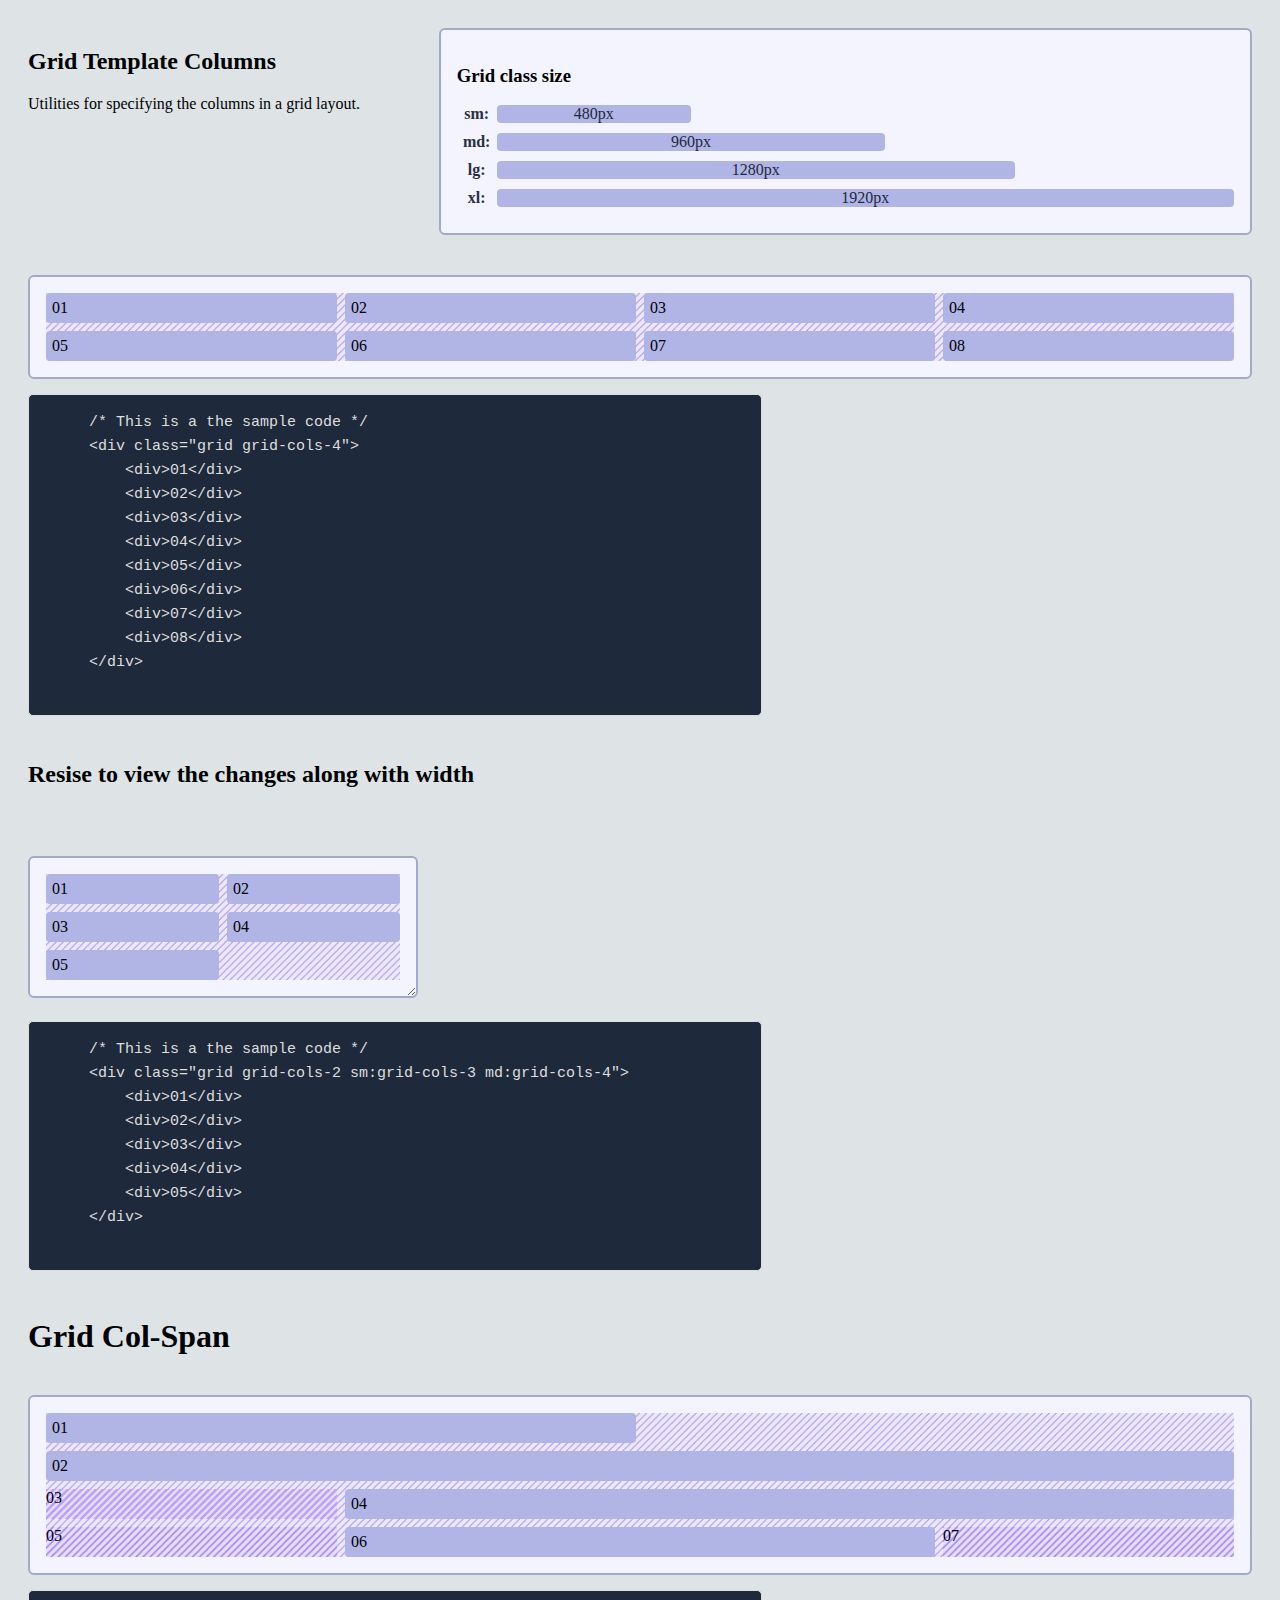
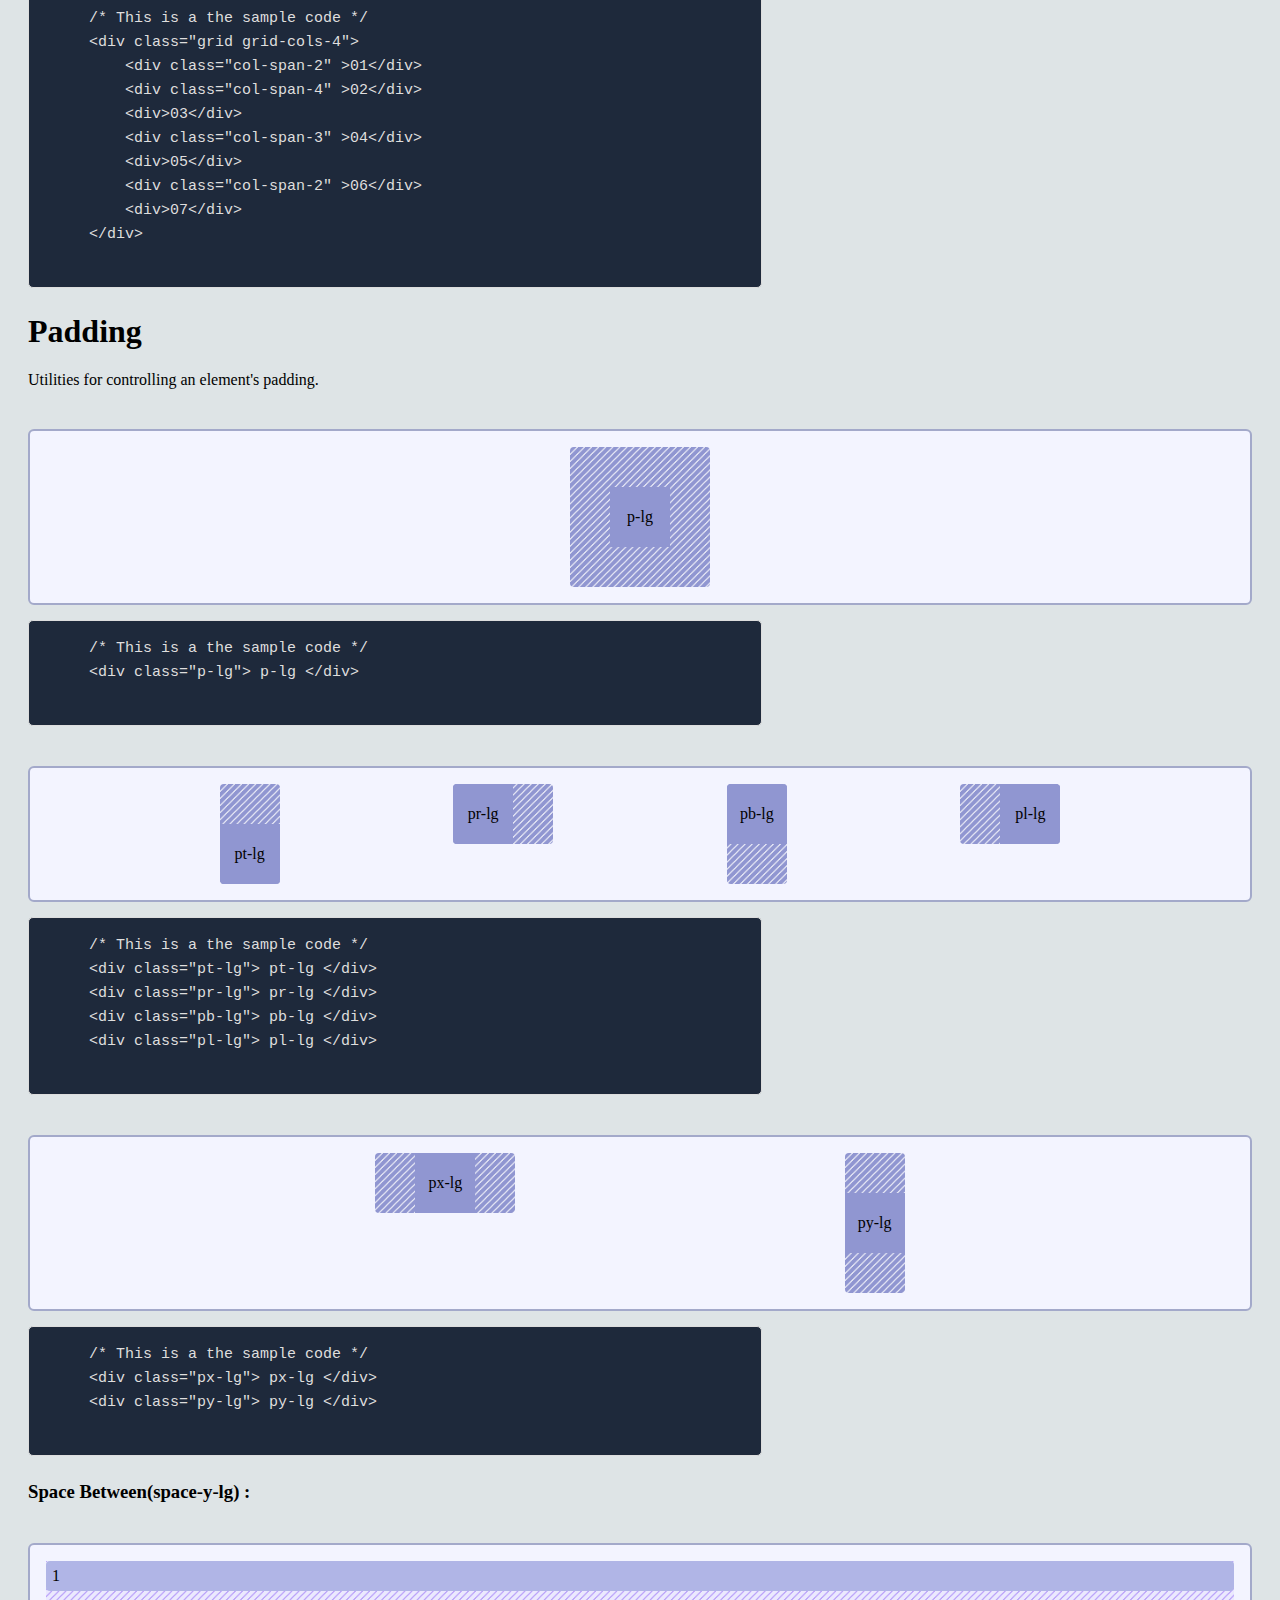
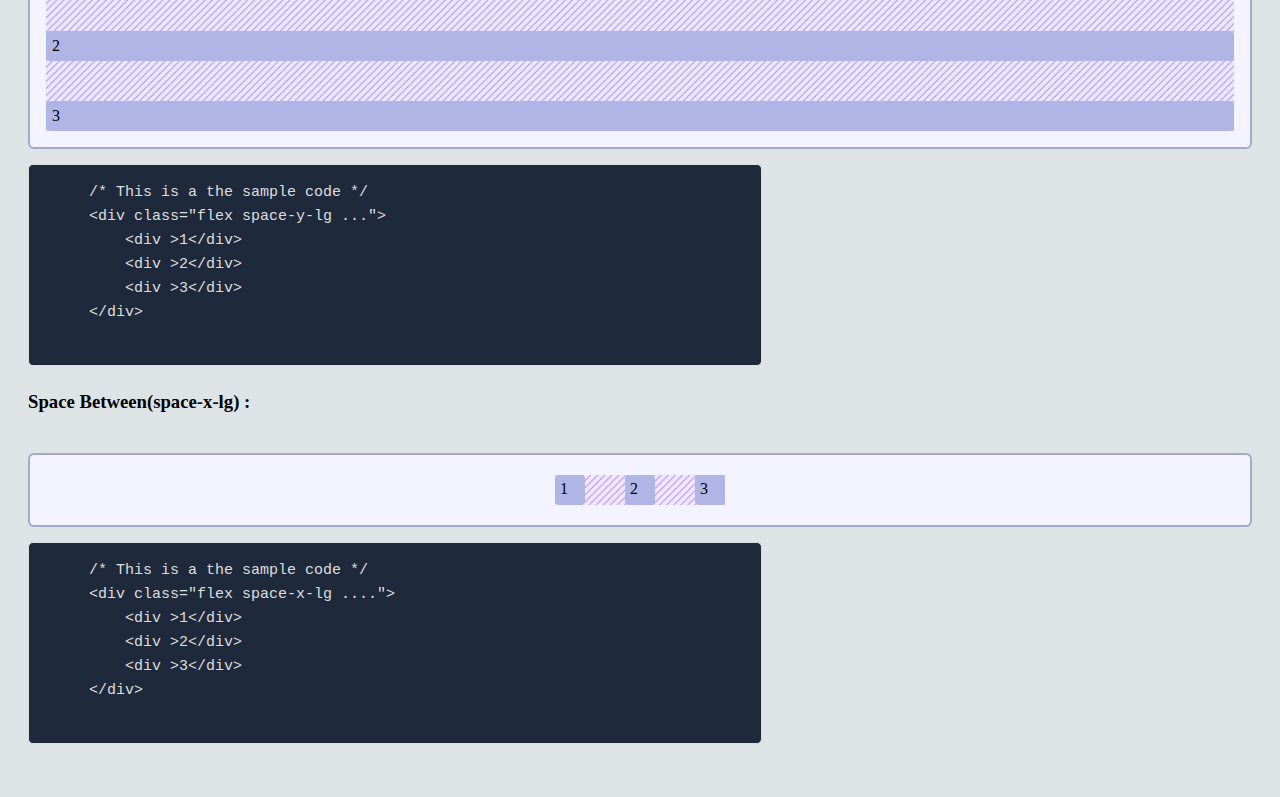
==== index.html @ d46f4dab "First push" ====
<!DOCTYPE html>
<html lang="en">

<head>
    <meta charset="UTF-8">
    <meta name="viewport" content="width=device-width, initial-scale=1.0">
    <title>Webropol-grid-system</title>
    <link rel="stylesheet" href="styles.css" />
    <link rel="stylesheet" href="design.css" />
</head>

<body style="padding: 20px;">
    <div class="col-4-grid-demo">
        <div class="grid grid-cols-3">
            <div>
                <h2 class="col-span-1">Grid Template Columns</h2>
                <p>Utilities for specifying the columns in a grid layout.</p>
            </div>
            <div class="size-details col-span-2">
                <h3>Grid class size </h3>
                <div class="size-class">
                    <div class="title">
                        sm:
                    </div>
                    <div class="view" style="min-width: 25%;">
                        480px
                    </div>
                </div>
                <div class="size-class">
                    <div class="title" >
                        md:
                    </div>
                    <div class="view" style="min-width: 50%;">
                        960px
                    </div>
                </div>
                <div class="size-class">
                    <div class="title">
                        lg:
                    </div>
                    <div class="view" style="min-width: 66.67%;">
                        1280px
                    </div>
                </div>
                <div class="size-class">
                    <div class="title">
                        xl:
                    </div>
                    <div class="view" style="min-width: calc(100% - 40px);">
                        1920px
                    </div>
                </div>
            </div>
        </div>
        <div class="container">
            <div class="grid grid-cols-4 grid-cols-design stripes">
                <div class="div-design">01</div>
                <div class="div-design">02</div>
                <div class="div-design">03</div>
                <div class="div-design">04</div>
                <div class="div-design">05</div>
                <div class="div-design">06</div>
                <div class="div-design">07</div>
                <div class="div-design">08</div>
            </div>
        </div>
        <div class="cols-code">
            <pre>
    /* This is a the sample code */
    &lt;div class=&quot;grid grid-cols-4&quot;&gt;
        &lt;div&gt;01&lt;/div&gt;
        &lt;div&gt;02&lt;/div&gt;
        &lt;div&gt;03&lt;/div&gt;
        &lt;div&gt;04&lt;/div&gt;
        &lt;div&gt;05&lt;/div&gt;
        &lt;div&gt;06&lt;/div&gt;
        &lt;div&gt;07&lt;/div&gt;
        &lt;div&gt;08&lt;/div&gt;
    &lt;/div&gt;
            </pre>
        </div>
    </div>

    <div class=" grid grid-cols-1">
        <h2>Resise to view the changes along with width </h2>
        <div class="container-md">
            <div class="grid grid-cols-2 sm:grid-cols-3 md:grid-cols-4 grid-cols-design stripes">
                <div class="div-design">01</div>
                <div class="div-design">02</div>
                <div class="div-design">03</div>
                <div class="div-design">04</div>
                <div class="div-design">05</div>
            </div>
        </div>
        <div class="cols-code">
            <pre>
    /* This is a the sample code */
    &lt;div class=&quot;grid grid-cols-2 sm:grid-cols-3 md:grid-cols-4&quot;&gt;
        &lt;div&gt;01&lt;/div&gt;
        &lt;div&gt;02&lt;/div&gt;
        &lt;div&gt;03&lt;/div&gt;
        &lt;div&gt;04&lt;/div&gt;
        &lt;div&gt;05&lt;/div&gt;
    &lt;/div&gt;
            </pre>
        </div>
    </div>

    <div class="col-4-grid-demo">
        <h1>Grid Col-Span </h1>
        <div class="container">
            <div class="grid grid-cols-4 grid-cols-design stripes">
                <div class="div-design col-span-2">01</div>
                <div class="div-design col-span-4">02</div>
                <div class="stripes">03</div>
                <div class="div-design col-span-3">04</div>
                <div class="stripes">05</div>
                <div class="div-design col-span-2">06</div>
                <div class="stripes">07</div>
            </div>
        </div>
        <div class="cols-code">
            <pre>
    /* This is a the sample code */
    &lt;div class=&quot;grid grid-cols-4&quot;&gt;
        &lt;div class=&quot;col-span-2&quot; &gt;01&lt;/div&gt;
        &lt;div class=&quot;col-span-4&quot; &gt;02&lt;/div&gt;
        &lt;div&gt;03&lt;/div&gt;
        &lt;div class=&quot;col-span-3&quot; &gt;04&lt;/div&gt;
        &lt;div&gt;05&lt;/div&gt;
        &lt;div class=&quot;col-span-2&quot; &gt;06&lt;/div&gt;
        &lt;div&gt;07&lt;/div&gt;
    &lt;/div&gt;
            </pre>
        </div>
    </div>

    <div class="padding-demos">
        <div>
            <h1>Padding</h1>
            <p>Utilities for controlling an element's padding.</p>
        </div>
        <div class="p-lg-demo">
            <div class="padding-container con-p-lg">
                <div class="p-lg p-lg-design bg-stripes-white">
                    <div class="inner-p">p-lg</div>
                </div>
            </div>
            <div class="cols-code">
        <pre>
    /* This is a the sample code */
    &lt;div class=&quot;p-lg&quot;&gt; p-lg &lt;/div&gt;
        </pre>
            </div>
        </div>
        <div class="side-padding-demo">
            <div class="padding-container con-side">
                <div class="pt-lg p-lg-design bg-stripes-white">
                    <div class="inner-p inner-pt-lg">pt-lg</div>
                </div>
                <div class="pr-lg p-lg-design bg-stripes-white">
                    <div class="inner-p inner-pr-lg">pr-lg</div>
                </div>
                <div class="pb-lg p-lg-design bg-stripes-white">
                    <div class="inner-p inner-pb-lg">pb-lg</div>
                </div>
                <div class="pl-lg p-lg-design bg-stripes-white">
                    <div class="inner-p inner-pl-lg">pl-lg</div>
                </div>
            </div>
            <div class="cols-code">
        <pre>
    /* This is a the sample code */
    &lt;div class=&quot;pt-lg&quot;&gt; pt-lg &lt;/div&gt;
    &lt;div class=&quot;pr-lg&quot;&gt; pr-lg &lt;/div&gt;
    &lt;div class=&quot;pb-lg&quot;&gt; pb-lg &lt;/div&gt;
    &lt;div class=&quot;pl-lg&quot;&gt; pl-lg &lt;/div&gt;
        </pre>
        </div>

        <div class="xy-axis-padding-de`o">
            <div class="padding-container con-side">
                <div class="px-lg p-lg-design bg-stripes-white">
                    <div class="inner-p ">px-lg</div>
                </div>
                <div class="py-lg p-lg-design bg-stripes-white">
                    <div class="inner-p">py-lg</div>
                </div>
            </div>
            <div class="cols-code">
        <pre>
    /* This is a the sample code */
    &lt;div class=&quot;px-lg&quot;&gt; px-lg &lt;/div&gt;
    &lt;div class=&quot;py-lg&quot;&gt; py-lg &lt;/div&gt;
        </pre>
        </div>
    </div>
    <div class="space-between-demo">
        <h3>Space Between(space-y-lg) :</h3>
        <div class="container spacing  ">
            <div class="space-y-lg stripes">
                <div class="div-design">1</div>
                <div class="div-design">2</div>
                <div class="div-design">3</div>
            </div>
        </div>
        <div class="cols-code">
            <pre>
    /* This is a the sample code */
    &lt;div class=&quot;flex space-y-lg ...&quot;&gt;
        &lt;div &gt;1&lt;/div&gt;
        &lt;div &gt;2&lt;/div&gt;
        &lt;div &gt;3&lt;/div&gt;
    &lt;/div&gt;
            </pre>
        </div>
    </div>
        <h3>Space Between(space-x-lg) :</h3>
        <div class="container ">
                <div class="con-space ">
                    <div class="bg-stripes space-x-lg ">
                        <div class="div-design adjust-hight-width">1</div>
                        <div class="div-design adjust-hight-width">2</div>
                        <div class="div-design adjust-hight-width">3</div>
                    </div>
                </div>
        </div>
        <div class="cols-code">
            <pre>
    /* This is a the sample code */
    &lt;div class=&quot;flex space-x-lg ....&quot;&gt;
        &lt;div &gt;1&lt;/div&gt;
        &lt;div &gt;2&lt;/div&gt;
        &lt;div &gt;3&lt;/div&gt;
    &lt;/div&gt;
            </pre>
        </div>
    </div>

</body>
</html>
---- styles.css ----
.container-new {
    padding-left: 16px;
    padding-right: 16px;
}

.grid {
    display: grid;
    gap: 8px;
    margin-left: auto;
    margin-right: auto;
}

.grid-cols-12 {
    grid-template-columns: repeat(12, minmax(0, 1fr));
}

.grid-cols-11 {
    grid-template-columns: repeat(11, minmax(0, 1fr));
}

.grid-cols-10 {
    grid-template-columns: repeat(10, minmax(0, 1fr));
}

.grid-cols-9 {
    grid-template-columns: repeat(9, minmax(0, 1fr));
}

.grid-cols-8 {
    grid-template-columns: repeat(8, minmax(0, 1fr));
}

.grid-cols-7 {
    grid-template-columns: repeat(7, minmax(0, 1fr));
}

.grid-cols-6 {
    grid-template-columns: repeat(6, minmax(0, 1fr));
}

.grid-cols-5 {
    grid-template-columns: repeat(5, minmax(0, 1fr));
}

.grid-cols-4 {
    grid-template-columns: repeat(4, minmax(0, 1fr));
}

.grid-cols-3 {
    grid-template-columns: repeat(3, minmax(0, 1fr));
}

.grid-cols-2 {
    grid-template-columns: repeat(2, minmax(0, 1fr));
}

.grid-cols-1 {
    grid-template-columns: repeat(1, minmax(0, 1fr));
}

.col-span-12 {
    grid-column: span 12;
}

.col-span-11 {
    grid-column: span 11;
}

.col-span-10 {
    grid-column: span 10;
}

.col-span-9 {
    grid-column: span 9;
}

.col-span-8 {
    grid-column: span 8;
}

.col-span-7 {
    grid-column: span 7;
}

.col-span-6 {
    grid-column: span 6;
}

.col-span-5 {
    grid-column: span 5;
}

.col-span-4 {
    grid-column: span 4;
}

.col-span-3 {
    grid-column: span 3;
}

.col-span-2 {
    grid-column: span 2;
}

.col-span-1 {
    grid-column: span 1;
}

@container  (min-width: 480px) {
    .sm\:grid-cols-12 {
        grid-template-columns: repeat(12, minmax(0, 1fr));
    }

    .sm\:grid-cols-11 {
        grid-template-columns: repeat(11, minmax(0, 1fr));
    }

    .sm\:grid-cols-10 {
        grid-template-columns: repeat(10, minmax(0, 1fr));
    }

    .sm\:grid-cols-9 {
        grid-template-columns: repeat(9, minmax(0, 1fr));
    }

    .sm\:grid-cols-8 {
        grid-template-columns: repeat(8, minmax(0, 1fr));
    }

    .sm\:grid-cols-7 {
        grid-template-columns: repeat(7, minmax(0, 1fr));
    }

    .sm\:grid-cols-6 {
        grid-template-columns: repeat(6, minmax(0, 1fr));
    }

    .sm\:grid-cols-5 {
        grid-template-columns: repeat(5, minmax(0, 1fr));
    }

    .sm\:grid-cols-4 {
        grid-template-columns: repeat(4, minmax(0, 1fr));
    }

    .sm\:grid-cols-3 {
        grid-template-columns: repeat(3, minmax(0, 1fr));
    }

    .sm\:grid-cols-2 {
        grid-template-columns: repeat(2, minmax(0, 1fr));
    }

    .sm\:grid-cols-1 {
        grid-template-columns: repeat(1, minmax(0, 1fr));
    }

    .sm\:col-span-12 {
        grid-column: span 12;
    }

    .sm\:col-span-11 {
        grid-column: span 11;
    }

    .sm\:col-span-10 {
        grid-column: span 10;
    }

    .sm\:col-span-9 {
        grid-column: span 9;
    }

    .sm\:col-span-8 {
        grid-column: span 8;
    }

    .sm\:col-span-7 {
        grid-column: span 7;
    }

    .sm\:col-span-6 {
        grid-column: span 6;
    }

    .sm\:col-span-5 {
        grid-column: span 5;
    }

    .sm\:col-span-4 {
        grid-column: span 4;
    }

    .sm\:col-span-3 {
        grid-column: span 3;
    }

    .sm\:col-span-2 {
        grid-column: span 2;
    }

    .sm\:col-span-1 {
        grid-column: span 1;
    }

    .grid {
        gap: 16px;
    }

    .container-new {
        padding-left: 24px;
        padding-right: 24px;
    }
}

@container (min-width: 960px) {
    .grid{
        background:#333;
    }
    .md\:grid-cols-12 {
        grid-template-columns: repeat(12, minmax(0, 1fr));
    }

    .md\:grid-cols-11 {
        grid-template-columns: repeat(11, minmax(0, 1fr));
    }

    .md\:grid-cols-10 {
        grid-template-columns: repeat(10, minmax(0, 1fr));
    }

    .md\:grid-cols-9 {
        grid-template-columns: repeat(9, minmax(0, 1fr));
    }

    .md\:grid-cols-8 {
        grid-template-columns: repeat(8, minmax(0, 1fr));
    }

    .md\:grid-cols-7 {
        grid-template-columns: repeat(7, minmax(0, 1fr));
    }

    .md\:grid-cols-6 {
        grid-template-columns: repeat(6, minmax(0, 1fr));
    }

    .md\:grid-cols-5 {
        grid-template-columns: repeat(5, minmax(0, 1fr));
    }

    .md\:grid-cols-4 {
        grid-template-columns: repeat(4, minmax(0, 1fr));
    }

    .md\:grid-cols-3 {
        grid-template-columns: repeat(3, minmax(0, 1fr));
    }

    .md\:grid-cols-2 {
        grid-template-columns: repeat(2, minmax(0, 1fr));
    }

    .md\:grid-cols-1 {
        grid-template-columns: repeat(1, minmax(0, 1fr));
    }

    .md\:col-span-12 {
        grid-column: span 12;
    }

    .md\:col-span-11 {
        grid-column: span 11;
    }

    .md\:col-span-10 {
        grid-column: span 10;
    }

    .md\:col-span-9 {
        grid-column: span 9;
    }

    .md\:col-span-8 {
        grid-column: span 8;
    }

    .md\:col-span-7 {
        grid-column: span 7;
    }

    .md\:col-span-6 {
        grid-column: span 6;
    }

    .md\:col-span-5 {
        grid-column: span 5;
    }

    .md\:col-span-4 {
        grid-column: span 4;
    }

    .md\:col-span-3 {
        grid-column: span 3;
    }

    .md\:col-span-2 {
        grid-column: span 2;
    }

    .md\:col-span-1 {
        grid-column: span 1;
    }

    .grid {
        gap: 24px;
    }

    .container-new {
        padding-left: 32px;
        padding-right: 32px;
    }
}

@container  (min-width: 1280px) {
    .lg\:grid-cols-12 {
        grid-template-columns: repeat(12, minmax(0, 1fr));
    }

    .lg\:grid-cols-11 {
        grid-template-columns: repeat(11, minmax(0, 1fr));
    }

    .lg\:grid-cols-10 {
        grid-template-columns: repeat(10, minmax(0, 1fr));
    }

    .lg\:grid-cols-9 {
        grid-template-columns: repeat(9, minmax(0, 1fr));
    }

    .lg\:grid-cols-8 {
        grid-template-columns: repeat(8, minmax(0, 1fr));
    }

    .lg\:grid-cols-7 {
        grid-template-columns: repeat(7, minmax(0, 1fr));
    }

    .lg\:grid-cols-6 {
        grid-template-columns: repeat(6, minmax(0, 1fr));
    }

    .lg\:grid-cols-5 {
        grid-template-columns: repeat(5, minmax(0, 1fr));
    }

    .lg\:grid-cols-4 {
        grid-template-columns: repeat(4, minmax(0, 1fr));
    }

    .lg\:grid-cols-3 {
        grid-template-columns: repeat(3, minmax(0, 1fr));
    }

    .lg\:grid-cols-2 {
        grid-template-columns: repeat(2, minmax(0, 1fr));
    }

    .lg\:grid-cols-1 {
        grid-template-columns: repeat(1, minmax(0, 1fr));
    }

    .lg\:col-span-12 {
        grid-column: span 12;
    }

    .lg\:col-span-11 {
        grid-column: span 11;
    }

    .lg\:col-span-10 {
        grid-column: span 10;
    }

    .lg\:col-span-9 {
        grid-column: span 9;
    }

    .lg\:col-span-8 {
        grid-column: span 8;
    }

    .lg\:col-span-7 {
        grid-column: span 7;
    }

    .lg\:col-span-6 {
        grid-column: span 6;
    }

    .lg\:col-span-5 {
        grid-column: span 5;
    }

    .lg\:col-span-4 {
        grid-column: span 4;
    }

    .lg\:col-span-3 {
        grid-column: span 3;
    }

    .lg\:col-span-2 {
        grid-column: span 2;
    }

    .lg\:col-span-1 {
        grid-column: span 1;
    }
}

@container  (min-width: 1920px) {
    .xl\:grid-cols-12 {
        grid-template-columns: repeat(12, minmax(0, 1fr));
    }

    .xl\:grid-cols-11 {
        grid-template-columns: repeat(11, minmax(0, 1fr));
    }

    .xl\:grid-cols-10 {
        grid-template-columns: repeat(10, minmax(0, 1fr));
    }

    .xl\:grid-cols-9 {
        grid-template-columns: repeat(9, minmax(0, 1fr));
    }

    .xl\:grid-cols-8 {
        grid-template-columns: repeat(8, minmax(0, 1fr));
    }

    .xl\:grid-cols-7 {
        grid-template-columns: repeat(7, minmax(0, 1fr));
    }

    .xl\:grid-cols-6 {
        grid-template-columns: repeat(6, minmax(0, 1fr));
    }

    .xl\:grid-cols-5 {
        grid-template-columns: repeat(5, minmax(0, 1fr));
    }

    .xl\:grid-cols-4 {
        grid-template-columns: repeat(4, minmax(0, 1fr));
    }

    .xl\:grid-cols-3 {
        grid-template-columns: repeat(3, minmax(0, 1fr));
    }

    .xl\:grid-cols-2 {
        grid-template-columns: repeat(2, minmax(0, 1fr));
    }

    .xl\:grid-cols-1 {
        grid-template-columns: repeat(1, minmax(0, 1fr));
    }

    .xl\:col-span-12 {
        grid-column: span 12;
    }

    .xl\:col-span-11 {
        grid-column: span 11;
    }

    .xl\:col-span-10 {
        grid-column: span 10;
    }

    .xl\:col-span-9 {
        grid-column: span 9;
    }

    .xl\:col-span-8 {
        grid-column: span 8;
    }

    .xl\:col-span-7 {
        grid-column: span 7;
    }

    .xl\:col-span-6 {
        grid-column: span 6;
    }

    .xl\:col-span-5 {
        grid-column: span 5;
    }

    .xl\:col-span-4 {
        grid-column: span 4;
    }

    .xl\:col-span-3 {
        grid-column: span 3;
    }

    .xl\:col-span-2 {
        grid-column: span 2;
    }

    .xl\:col-span-1 {
        grid-column: span 1;
    }
}

.space-y-lg>*+* {
    margin-top: 40px;
}

.space-x-lg>*+* {
    margin-left: 40px;
}

.space-y-xxxbig>*+* {
    margin-top: 32px;
}

.space-x-xxxbig>*+* {
    margin-left: 32px;
}

.space-y-xxbig>*+* {
    margin-top: 28px;
}

.space-x-xxbig>*+* {
    margin-left: 28px;
}

.space-y-xbig>*+* {
    margin-top: 24px;
}

.space-x-xbig>*+* {
    margin-left: 24px;
}

.space-y-big>*+* {
    margin-top: 20px;
}

.space-x-big>*+* {
    margin-left: 20px;
}

.space-y-md>*+* {
    margin-top: 16px;
}

.space-x-md>*+* {
    margin-left: 16px;
}

.space-y-sm>*+* {
    margin-top: 12px;
}

.space-x-sm>*+* {
    margin-left: 12px;
}

.space-y-xsm>*+* {
    margin-top: 8px;
}

.space-x-xsm>*+* {
    margin-left: 8px;
}

.space-y-xxsm>*+* {
    margin-top: 4px;
}

.space-x-xxsm>*+* {
    margin-left: 4px;
}

.space-y-xxxsm>*+* {
    margin-top: 2px;
}

.space-x-xxxsm>*+* {
    margin-left: 2px;
}

.p-lg {
    padding: 40px;
}

.pt-lg {
    padding-top: 40px;
}

.pr-lg {
    padding-right: 40px;
}

.pb-lg {
    padding-bottom: 40px;
}

.pl-lg {
    padding-left: 40px;
}

.py-lg {
    padding-top: 40px;
    padding-bottom: 40px;
}

.px-lg {
    padding-left: 40px;
    padding-right: 40px;
}

.p-xxxbig {
    padding: 32px;
}

.pt-xxxbig {
    padding-top: 32px;
}

.pr-xxxbig {
    padding-right: 32px;
}

.pb-xxxbig {
    padding-bottom: 32px;
}

.pl-xxxbig {
    padding-left: 32px;
}

.py-xxxbig {
    padding-top: 32px;
    padding-bottom: 32px;
}

.px-xxxbig {
    padding-left: 32px;
    padding-right: 32px;
}

.p-xxbig {
    padding: 28px;
}

.pt-xxbig {
    padding-top: 28px;
}

.pr-xxbig {
    padding-right: 28px;
}

.pb-xxbig {
    padding-bottom: 28px;
}

.pl-xxbig {
    padding-left: 28px;
}

.py-xxbig {
    padding-top: 28px;
    padding-bottom: 28px;
}

.px-xxbig {
    padding-left: 28px;
    padding-right: 28px;
}

.p-xbig {
    padding: 24px;
}

.pt-xbig {
    padding-top: 24px;
}

.pr-xbig {
    padding-right: 24px;
}

.pb-xbig {
    padding-bottom: 24px;
}

.pl-xbig {
    padding-left: 24px;
}

.py-xbig {
    padding-top: 24px;
    padding-bottom: 24px;
}

.px-xbig {
    padding-left: 24px;
    padding-right: 24px;
}

.p-big {
    padding: 20px;
}

.pt-big {
    padding-top: 20px;
}

.pr-big {
    padding-right: 20px;
}

.pb-big {
    padding-bottom: 20px;
}

.pl-big {
    padding-left: 20px;
}

.py-big {
    padding-top: 20px;
    padding-bottom: 20px;
}

.px-big {
    padding-left: 20px;
    padding-right: 20px;
}

.p-md {
    padding: 16px;
}

.pt-md {
    padding-top: 16px;
}

.pr-md {
    padding-right: 16px;
}

.pb-md {
    padding-bottom: 16px;
}

.pl-md {
    padding-left: 16px;
}

.py-md {
    padding-top: 16px;
    padding-bottom: 16px;
}

.px-md {
    padding-left: 16px;
    padding-right: 16px;
}

.p-sm {
    padding: 12px;
}

.pt-sm {
    padding-top: 12px;
}

.pr-sm {
    padding-right: 12px;
}

.pb-sm {
    padding-bottom: 12px;
}

.pl-sm {
    padding-left: 12px;
}

.py-sm {
    padding-top: 12px;
    padding-bottom: 12px;
}

.px-sm {
    padding-left: 12px;
    padding-right: 12px;
}

.p-xsm {
    padding: 8px;
}

.pt-xsm {
    padding-top: 8px;
}

.pr-xsm {
    padding-right: 8px;
}

.pb-xsm {
    padding-bottom: 8px;
}

.pl-xsm {
    padding-left: 8px;
}

.py-xsm {
    padding-top: 8px;
    padding-bottom: 8px;
}

.px-xsm {
    padding-left: 8px;
    padding-right: 8px;
}

.p-xxsm {
    padding: 4px;
}

.pt-xxsm {
    padding-top: 4px;
}

.pr-xxsm {
    padding-right: 4px;
}

.pb-xxsm {
    padding-bottom: 4px;
}

.pl-xxsm {
    padding-left: 4px;
}

.py-xxsm {
    padding-top: 4px;
    padding-bottom: 4px;
}

.px-xxsm {
    padding-left: 4px;
    padding-right: 4px;
}

.p-xxxsm {
    padding: 2px;
}

.pt-xxxsm {
    padding-top: 2px;
}

.pr-xxxsm {
    padding-right: 2px;
}

.pb-xxxsm {
    padding-bottom: 2px;
}

.pl-xxxsm {
    padding-left: 2px;
}

.py-xxxsm {
    padding-top: 2px;
    padding-bottom: 2px;
}

.px-xxxsm {
    padding-left: 2px;
    padding-right: 2px;
}

@media (min-width: 480px) {
    .sm\:p-lg {
        padding: 40px;
    }

    .sm\:pt-lg {
        padding-top: 40px;
    }

    .sm\:pr-lg {
        padding-right: 40px;
    }

    .sm\:pb-lg {
        padding-bottom: 40px;
    }

    .sm\:pl-lg {
        padding-left: 40px;
    }

    .sm\:py-lg {
        padding-top: 40px;
        padding-bottom: 40px;
    }

    .sm\:px-lg {
        padding-left: 40px;
        padding-right: 40px;
    }

    .sm\:p-xxxbig {
        padding: 32px;
    }

    .sm\:pt-xxxbig {
        padding-top: 32px;
    }

    .sm\:pr-xxxbig {
        padding-right: 32px;
    }

    .sm\:pb-xxxbig {
        padding-bottom: 32px;
    }

    .sm\:pl-xxxbig {
        padding-left: 32px;
    }

    .sm\:py-xxxbig {
        padding-top: 32px;
        padding-bottom: 32px;
    }

    .sm\:px-xxxbig {
        padding-left: 32px;
        padding-right: 32px;
    }

    .sm\:p-xxbig {
        padding: 28px;
    }

    .sm\:pt-xxbig {
        padding-top: 28px;
    }

    .sm\:pr-xxbig {
        padding-right: 28px;
    }

    .sm\:pb-xxbig {
        padding-bottom: 28px;
    }

    .sm\:pl-xxbig {
        padding-left: 28px;
    }

    .sm\:py-xxbig {
        padding-top: 28px;
        padding-bottom: 28px;
    }

    .sm\:px-xxbig {
        padding-left: 28px;
        padding-right: 28px;
    }

    .sm\:p-xbig {
        padding: 24px;
    }

    .sm\:pt-xbig {
        padding-top: 24px;
    }

    .sm\:pr-xbig {
        padding-right: 24px;
    }

    .sm\:pb-xbig {
        padding-bottom: 24px;
    }

    .sm\:pl-xbig {
        padding-left: 24px;
    }

    .sm\:py-xbig {
        padding-top: 24px;
        padding-bottom: 24px;
    }

    .sm\:px-xbig {
        padding-left: 24px;
        padding-right: 24px;
    }

    .sm\:p-big {
        padding: 20px;
    }

    .sm\:pt-big {
        padding-top: 20px;
    }

    .sm\:pr-big {
        padding-right: 20px;
    }

    .sm\:pb-big {
        padding-bottom: 20px;
    }

    .sm\:pl-big {
        padding-left: 20px;
    }

    .sm\:py-big {
        padding-top: 20px;
        padding-bottom: 20px;
    }

    .sm\:px-big {
        padding-left: 20px;
        padding-right: 20px;
    }

    .sm\:p-md {
        padding: 16px;
    }

    .sm\:pt-md {
        padding-top: 16px;
    }

    .sm\:pr-md {
        padding-right: 16px;
    }

    .sm\:pb-md {
        padding-bottom: 16px;
    }

    .sm\:pl-md {
        padding-left: 16px;
    }

    .sm\:py-md {
        padding-top: 16px;
        padding-bottom: 16px;
    }

    .sm\:px-md {
        padding-left: 16px;
        padding-right: 16px;
    }

    .sm\:p-sm {
        padding: 12px;
    }

    .sm\:pt-sm {
        padding-top: 12px;
    }

    .sm\:pr-sm {
        padding-right: 12px;
    }

    .sm\:pb-sm {
        padding-bottom: 12px;
    }

    .sm\:pl-sm {
        padding-left: 12px;
    }

    .sm\:py-sm {
        padding-top: 12px;
        padding-bottom: 12px;
    }

    .sm\:px-sm {
        padding-left: 12px;
        padding-right: 12px;
    }

    .sm\:p-xsm {
        padding: 8px;
    }

    .sm\:pt-xsm {
        padding-top: 8px;
    }

    .sm\:pr-xsm {
        padding-right: 8px;
    }

    .sm\:pb-xsm {
        padding-bottom: 8px;
    }

    .sm\:pl-xsm {
        padding-left: 8px;
    }

    .sm\:py-xsm {
        padding-top: 8px;
        padding-bottom: 8px;
    }

    .sm\:px-xsm {
        padding-left: 8px;
        padding-right: 8px;
    }

    .sm\:p-xxsm {
        padding: 4px;
    }

    .sm\:pt-xxsm {
        padding-top: 4px;
    }

    .sm\:pr-xxsm {
        padding-right: 4px;
    }

    .sm\:pb-xxsm {
        padding-bottom: 4px;
    }

    .sm\:pl-xxsm {
        padding-left: 4px;
    }

    .sm\:py-xxsm {
        padding-top: 4px;
        padding-bottom: 4px;
    }

    .sm\:px-xxsm {
        padding-left: 4px;
        padding-right: 4px;
    }

    .sm\:p-xxxsm {
        padding: 2px;
    }

    .sm\:pt-xxxsm {
        padding-top: 2px;
    }

    .sm\:pr-xxxsm {
        padding-right: 2px;
    }

    .sm\:pb-xxxsm {
        padding-bottom: 2px;
    }

    .sm\:pl-xxxsm {
        padding-left: 2px;
    }

    .sm\:py-xxxsm {
        padding-top: 2px;
        padding-bottom: 2px;
    }

    .sm\:px-xxxsm {
        padding-left: 2px;
        padding-right: 2px;
    }
}

@media (min-width: 960px) {
    .md\:p-lg {
        padding: 40px;
    }

    .md\:pt-lg {
        padding-top: 40px;
    }

    .md\:pr-lg {
        padding-right: 40px;
    }

    .md\:pb-lg {
        padding-bottom: 40px;
    }

    .md\:pl-lg {
        padding-left: 40px;
    }

    .md\:py-lg {
        padding-top: 40px;
        padding-bottom: 40px;
    }

    .md\:px-lg {
        padding-left: 40px;
        padding-right: 40px;
    }

    .md\:p-xxxbig {
        padding: 32px;
    }

    .md\:pt-xxxbig {
        padding-top: 32px;
    }

    .md\:pr-xxxbig {
        padding-right: 32px;
    }

    .md\:pb-xxxbig {
        padding-bottom: 32px;
    }

    .md\:pl-xxxbig {
        padding-left: 32px;
    }

    .md\:py-xxxbig {
        padding-top: 32px;
        padding-bottom: 32px;
    }

    .md\:px-xxxbig {
        padding-left: 32px;
        padding-right: 32px;
    }

    .md\:p-xxbig {
        padding: 28px;
    }

    .md\:pt-xxbig {
        padding-top: 28px;
    }

    .md\:pr-xxbig {
        padding-right: 28px;
    }

    .md\:pb-xxbig {
        padding-bottom: 28px;
    }

    .md\:pl-xxbig {
        padding-left: 28px;
    }

    .md\:py-xxbig {
        padding-top: 28px;
        padding-bottom: 28px;
    }

    .md\:px-xxbig {
        padding-left: 28px;
        padding-right: 28px;
    }

    .md\:p-xbig {
        padding: 24px;
    }

    .md\:pt-xbig {
        padding-top: 24px;
    }

    .md\:pr-xbig {
        padding-right: 24px;
    }

    .md\:pb-xbig {
        padding-bottom: 24px;
    }

    .md\:pl-xbig {
        padding-left: 24px;
    }

    .md\:py-xbig {
        padding-top: 24px;
        padding-bottom: 24px;
    }

    .md\:px-xbig {
        padding-left: 24px;
        padding-right: 24px;
    }

    .md\:p-big {
        padding: 20px;
    }

    .md\:pt-big {
        padding-top: 20px;
    }

    .md\:pr-big {
        padding-right: 20px;
    }

    .md\:pb-big {
        padding-bottom: 20px;
    }

    .md\:pl-big {
        padding-left: 20px;
    }

    .md\:py-big {
        padding-top: 20px;
        padding-bottom: 20px;
    }

    .md\:px-big {
        padding-left: 20px;
        padding-right: 20px;
    }

    .md\:p-md {
        padding: 16px;
    }

    .md\:pt-md {
        padding-top: 16px;
    }

    .md\:pr-md {
        padding-right: 16px;
    }

    .md\:pb-md {
        padding-bottom: 16px;
    }

    .md\:pl-md {
        padding-left: 16px;
    }

    .md\:py-md {
        padding-top: 16px;
        padding-bottom: 16px;
    }

    .md\:px-md {
        padding-left: 16px;
        padding-right: 16px;
    }

    .md\:p-sm {
        padding: 12px;
    }

    .md\:pt-sm {
        padding-top: 12px;
    }

    .md\:pr-sm {
        padding-right: 12px;
    }

    .md\:pb-sm {
        padding-bottom: 12px;
    }

    .md\:pl-sm {
        padding-left: 12px;
    }

    .md\:py-sm {
        padding-top: 12px;
        padding-bottom: 12px;
    }

    .md\:px-sm {
        padding-left: 12px;
        padding-right: 12px;
    }

    .md\:p-xsm {
        padding: 8px;
    }

    .md\:pt-xsm {
        padding-top: 8px;
    }

    .md\:pr-xsm {
        padding-right: 8px;
    }

    .md\:pb-xsm {
        padding-bottom: 8px;
    }

    .md\:pl-xsm {
        padding-left: 8px;
    }

    .md\:py-xsm {
        padding-top: 8px;
        padding-bottom: 8px;
    }

    .md\:px-xsm {
        padding-left: 8px;
        padding-right: 8px;
    }

    .md\:p-xxsm {
        padding: 4px;
    }

    .md\:pt-xxsm {
        padding-top: 4px;
    }

    .md\:pr-xxsm {
        padding-right: 4px;
    }

    .md\:pb-xxsm {
        padding-bottom: 4px;
    }

    .md\:pl-xxsm {
        padding-left: 4px;
    }

    .md\:py-xxsm {
        padding-top: 4px;
        padding-bottom: 4px;
    }

    .md\:px-xxsm {
        padding-left: 4px;
        padding-right: 4px;
    }

    .md\:p-xxxsm {
        padding: 2px;
    }

    .md\:pt-xxxsm {
        padding-top: 2px;
    }

    .md\:pr-xxxsm {
        padding-right: 2px;
    }

    .md\:pb-xxxsm {
        padding-bottom: 2px;
    }

    .md\:pl-xxxsm {
        padding-left: 2px;
    }

    .md\:py-xxxsm {
        padding-top: 2px;
        padding-bottom: 2px;
    }

    .md\:px-xxxsm {
        padding-left: 2px;
        padding-right: 2px;
    }
}

@media (min-width: 1280px) {
    .lg\:p-lg {
        padding: 40px;
    }

    .lg\:pt-lg {
        padding-top: 40px;
    }

    .lg\:pr-lg {
        padding-right: 40px;
    }

    .lg\:pb-lg {
        padding-bottom: 40px;
    }

    .lg\:pl-lg {
        padding-left: 40px;
    }

    .lg\:py-lg {
        padding-top: 40px;
        padding-bottom: 40px;
    }

    .lg\:px-lg {
        padding-left: 40px;
        padding-right: 40px;
    }

    .lg\:p-xxxbig {
        padding: 32px;
    }

    .lg\:pt-xxxbig {
        padding-top: 32px;
    }

    .lg\:pr-xxxbig {
        padding-right: 32px;
    }

    .lg\:pb-xxxbig {
        padding-bottom: 32px;
    }

    .lg\:pl-xxxbig {
        padding-left: 32px;
    }

    .lg\:py-xxxbig {
        padding-top: 32px;
        padding-bottom: 32px;
    }

    .lg\:px-xxxbig {
        padding-left: 32px;
        padding-right: 32px;
    }

    .lg\:p-xxbig {
        padding: 28px;
    }

    .lg\:pt-xxbig {
        padding-top: 28px;
    }

    .lg\:pr-xxbig {
        padding-right: 28px;
    }

    .lg\:pb-xxbig {
        padding-bottom: 28px;
    }

    .lg\:pl-xxbig {
        padding-left: 28px;
    }

    .lg\:py-xxbig {
        padding-top: 28px;
        padding-bottom: 28px;
    }

    .lg\:px-xxbig {
        padding-left: 28px;
        padding-right: 28px;
    }

    .lg\:p-xbig {
        padding: 24px;
    }

    .lg\:pt-xbig {
        padding-top: 24px;
    }

    .lg\:pr-xbig {
        padding-right: 24px;
    }

    .lg\:pb-xbig {
        padding-bottom: 24px;
    }

    .lg\:pl-xbig {
        padding-left: 24px;
    }

    .lg\:py-xbig {
        padding-top: 24px;
        padding-bottom: 24px;
    }

    .lg\:px-xbig {
        padding-left: 24px;
        padding-right: 24px;
    }

    .lg\:p-big {
        padding: 20px;
    }

    .lg\:pt-big {
        padding-top: 20px;
    }

    .lg\:pr-big {
        padding-right: 20px;
    }

    .lg\:pb-big {
        padding-bottom: 20px;
    }

    .lg\:pl-big {
        padding-left: 20px;
    }

    .lg\:py-big {
        padding-top: 20px;
        padding-bottom: 20px;
    }

    .lg\:px-big {
        padding-left: 20px;
        padding-right: 20px;
    }

    .lg\:p-md {
        padding: 16px;
    }

    .lg\:pt-md {
        padding-top: 16px;
    }

    .lg\:pr-md {
        padding-right: 16px;
    }

    .lg\:pb-md {
        padding-bottom: 16px;
    }

    .lg\:pl-md {
        padding-left: 16px;
    }

    .lg\:py-md {
        padding-top: 16px;
        padding-bottom: 16px;
    }

    .lg\:px-md {
        padding-left: 16px;
        padding-right: 16px;
    }

    .lg\:p-sm {
        padding: 12px;
    }

    .lg\:pt-sm {
        padding-top: 12px;
    }

    .lg\:pr-sm {
        padding-right: 12px;
    }

    .lg\:pb-sm {
        padding-bottom: 12px;
    }

    .lg\:pl-sm {
        padding-left: 12px;
    }

    .lg\:py-sm {
        padding-top: 12px;
        padding-bottom: 12px;
    }

    .lg\:px-sm {
        padding-left: 12px;
        padding-right: 12px;
    }

    .lg\:p-xsm {
        padding: 8px;
    }

    .lg\:pt-xsm {
        padding-top: 8px;
    }

    .lg\:pr-xsm {
        padding-right: 8px;
    }

    .lg\:pb-xsm {
        padding-bottom: 8px;
    }

    .lg\:pl-xsm {
        padding-left: 8px;
    }

    .lg\:py-xsm {
        padding-top: 8px;
        padding-bottom: 8px;
    }

    .lg\:px-xsm {
        padding-left: 8px;
        padding-right: 8px;
    }

    .lg\:p-xxsm {
        padding: 4px;
    }

    .lg\:pt-xxsm {
        padding-top: 4px;
    }

    .lg\:pr-xxsm {
        padding-right: 4px;
    }

    .lg\:pb-xxsm {
        padding-bottom: 4px;
    }

    .lg\:pl-xxsm {
        padding-left: 4px;
    }

    .lg\:py-xxsm {
        padding-top: 4px;
        padding-bottom: 4px;
    }

    .lg\:px-xxsm {
        padding-left: 4px;
        padding-right: 4px;
    }

    .lg\:p-xxxsm {
        padding: 2px;
    }

    .lg\:pt-xxxsm {
        padding-top: 2px;
    }

    .lg\:pr-xxxsm {
        padding-right: 2px;
    }

    .lg\:pb-xxxsm {
        padding-bottom: 2px;
    }

    .lg\:pl-xxxsm {
        padding-left: 2px;
    }

    .lg\:py-xxxsm {
        padding-top: 2px;
        padding-bottom: 2px;
    }

    .lg\:px-xxxsm {
        padding-left: 2px;
        padding-right: 2px;
    }
}

@media (min-width: 1920px) {
    .xl\:p-lg {
        padding: 40px;
    }

    .xl\:pt-lg {
        padding-top: 40px;
    }

    .xl\:pr-lg {
        padding-right: 40px;
    }

    .xl\:pb-lg {
        padding-bottom: 40px;
    }

    .xl\:pl-lg {
        padding-left: 40px;
    }

    .xl\:py-lg {
        padding-top: 40px;
        padding-bottom: 40px;
    }

    .xl\:px-lg {
        padding-left: 40px;
        padding-right: 40px;
    }

    .xl\:p-xxxbig {
        padding: 32px;
    }

    .xl\:pt-xxxbig {
        padding-top: 32px;
    }

    .xl\:pr-xxxbig {
        padding-right: 32px;
    }

    .xl\:pb-xxxbig {
        padding-bottom: 32px;
    }

    .xl\:pl-xxxbig {
        padding-left: 32px;
    }

    .xl\:py-xxxbig {
        padding-top: 32px;
        padding-bottom: 32px;
    }

    .xl\:px-xxxbig {
        padding-left: 32px;
        padding-right: 32px;
    }

    .xl\:p-xxbig {
        padding: 28px;
    }

    .xl\:pt-xxbig {
        padding-top: 28px;
    }

    .xl\:pr-xxbig {
        padding-right: 28px;
    }

    .xl\:pb-xxbig {
        padding-bottom: 28px;
    }

    .xl\:pl-xxbig {
        padding-left: 28px;
    }

    .xl\:py-xxbig {
        padding-top: 28px;
        padding-bottom: 28px;
    }

    .xl\:px-xxbig {
        padding-left: 28px;
        padding-right: 28px;
    }

    .xl\:p-xbig {
        padding: 24px;
    }

    .xl\:pt-xbig {
        padding-top: 24px;
    }

    .xl\:pr-xbig {
        padding-right: 24px;
    }

    .xl\:pb-xbig {
        padding-bottom: 24px;
    }

    .xl\:pl-xbig {
        padding-left: 24px;
    }

    .xl\:py-xbig {
        padding-top: 24px;
        padding-bottom: 24px;
    }

    .xl\:px-xbig {
        padding-left: 24px;
        padding-right: 24px;
    }

    .xl\:p-big {
        padding: 20px;
    }

    .xl\:pt-big {
        padding-top: 20px;
    }

    .xl\:pr-big {
        padding-right: 20px;
    }

    .xl\:pb-big {
        padding-bottom: 20px;
    }

    .xl\:pl-big {
        padding-left: 20px;
    }

    .xl\:py-big {
        padding-top: 20px;
        padding-bottom: 20px;
    }

    .xl\:px-big {
        padding-left: 20px;
        padding-right: 20px;
    }

    .xl\:p-md {
        padding: 16px;
    }

    .xl\:pt-md {
        padding-top: 16px;
    }

    .xl\:pr-md {
        padding-right: 16px;
    }

    .xl\:pb-md {
        padding-bottom: 16px;
    }

    .xl\:pl-md {
        padding-left: 16px;
    }

    .xl\:py-md {
        padding-top: 16px;
        padding-bottom: 16px;
    }

    .xl\:px-md {
        padding-left: 16px;
        padding-right: 16px;
    }

    .xl\:p-sm {
        padding: 12px;
    }

    .xl\:pt-sm {
        padding-top: 12px;
    }

    .xl\:pr-sm {
        padding-right: 12px;
    }

    .xl\:pb-sm {
        padding-bottom: 12px;
    }

    .xl\:pl-sm {
        padding-left: 12px;
    }

    .xl\:py-sm {
        padding-top: 12px;
        padding-bottom: 12px;
    }

    .xl\:px-sm {
        padding-left: 12px;
        padding-right: 12px;
    }

    .xl\:p-xsm {
        padding: 8px;
    }

    .xl\:pt-xsm {
        padding-top: 8px;
    }

    .xl\:pr-xsm {
        padding-right: 8px;
    }

    .xl\:pb-xsm {
        padding-bottom: 8px;
    }

    .xl\:pl-xsm {
        padding-left: 8px;
    }

    .xl\:py-xsm {
        padding-top: 8px;
        padding-bottom: 8px;
    }

    .xl\:px-xsm {
        padding-left: 8px;
        padding-right: 8px;
    }

    .xl\:p-xxsm {
        padding: 4px;
    }

    .xl\:pt-xxsm {
        padding-top: 4px;
    }

    .xl\:pr-xxsm {
        padding-right: 4px;
    }

    .xl\:pb-xxsm {
        padding-bottom: 4px;
    }

    .xl\:pl-xxsm {
        padding-left: 4px;
    }

    .xl\:py-xxsm {
        padding-top: 4px;
        padding-bottom: 4px;
    }

    .xl\:px-xxsm {
        padding-left: 4px;
        padding-right: 4px;
    }

    .xl\:p-xxxsm {
        padding: 2px;
    }

    .xl\:pt-xxxsm {
        padding-top: 2px;
    }

    .xl\:pr-xxxsm {
        padding-right: 2px;
    }

    .xl\:pb-xxxsm {
        padding-bottom: 2px;
    }

    .xl\:pl-xxxsm {
        padding-left: 2px;
    }

    .xl\:py-xxxsm {
        padding-top: 2px;
        padding-bottom: 2px;
    }

    .xl\:px-xxxsm {
        padding-left: 2px;
        padding-right: 2px;
    }
}
---- design.css ----
:root {
    background: rgb(222, 228, 230);
    --deep-stripcolor: #8b5cf680;
    --light-stripcolor:#ffffffbf;
    --border-color: #a3a9ca;
    --container-bg-color: #f3f4ff;
    --inner-content-bg-color: #9096d1;
    --div-color: #b0b5e6;
  }
.container{
    border: 2px solid var(--border-color);
    border-radius: 6px;
    background-color: var(--container-bg-color);
    padding: 16px;
    margin-top: 40px;
}

.size-details{
    display: block;
    border: 2px solid var(--border-color);
    border-radius: 6px;
    background-color: var(--container-bg-color);
    padding: 16px;
}
.title-and-details{
    display: flex;
    width: 100%;
}

.size-class{
    display: flex;
    align-items: flex-start;
}

.size-class>*+*{
    margin-bottom: 10px;
}
.title{
    width: 40px;
    text-align: center;
    font-weight: 600;
    color: #273142;
}
.view{
 background-color: var(--div-color);
 border-radius: 4px;
 color: #1e293b;
 text-align: center;
}
.stripes {
    background-color: #a78bfa1a;
    background-image: linear-gradient(135deg, var(--deep-stripcolor) 10%, #0000 0, #0000 50%,var(--deep-stripcolor) 0, var(--deep-stripcolor) 60%, #0000 0, #0000);
    background-size: 7.07px 7.07px;
}

.div-design{
    background-color: var(--div-color);
    border-radius: 4px;
    padding: 6px;
}

.cols-code{
    border-radius: 8px;
    width: 60%;
}
pre {
    background-color: #1e293b;
    border: 1px solid #ddd;
    color: #dfdede;
    page-break-inside: avoid;
    font-family: monospace;
    font-size: 15px;
    line-height: 1.6;
    margin-bottom: 25px;
    max-width: 100%;
    overflow: auto;
    padding: 16px 24px;
    display: block;
    white-space: pre-wrap;
    word-wrap: break-word;
    border-radius: 5px;
}
.container-md{
    border: 2px solid var(--border-color);
    border-radius: 6px;
    box-sizing: border-box;
    background-color: var(--container-bg-color);
    padding: 16px;
    margin-top: 40px;
    container-type: inline-size;
    resize: horizontal;
    overflow-y: auto;
    width: 390px;
}

.padding-container{
    border: 2px solid var(--border-color);
    border-radius: 6px;
    background-color: var(--container-bg-color);
    padding: 16px;
    margin-top: 40px;
}
.con-p-lg{
    display: flex;
    justify-content: center;
}
.con-side{
    display: flex;
    justify-content: space-evenly;
}


.p-lg-design{
    height: 60px;
    width: 60px;
    background-color: var(--inner-content-bg-color);
    border-radius: 4px;
}

.bg-stripes-white{
    background-image: linear-gradient(135deg, var(--light-stripcolor) 10%, #0000 0, #0000 50%, var(--light-stripcolor) 0,var(--light-stripcolor) 60%, #0000 0, #0000);
    background-size: 7.07px 7.07px;
}

.inner-p{
    display: flex;
    background-color: var(--inner-content-bg-color);
    justify-content: center;
    align-items: center;
    height: inherit;
    width: inherit;
}

.inner-pt-lg{
    border-radius: 0px 0px 4px 4px
}
.inner-pr-lg{
    border-radius: 4px 0px 0px 4px
}
.inner-pb-lg{
    border-radius: 4px 4px 0px 0px
}

.inner-pl-lg{
    border-radius: 0px 4px 4px 0px
}

.spacing{
    display: block;
    justify-content: center;
}
.spacing-x{
    display: contents;
    justify-content: center;
    align-items: center;
}

.adjust-hight-width{
    padding: 5px;
    height: 20px;
    width: 20px;
}
.con-space{
    display: flex;
    justify-content: center;
    padding: 4px;
}

.bg-stripes {
    display: inherit;
    background-color: #e879f91a;
    background-image: linear-gradient(135deg, var(--deep-stripcolor) 10%, #0000 0, #0000 50%, var(--deep-stripcolor) 0, var(--deep-stripcolor) 60%, #0000 0, #0000);
    background-size: 7.07px 7.07px;
}
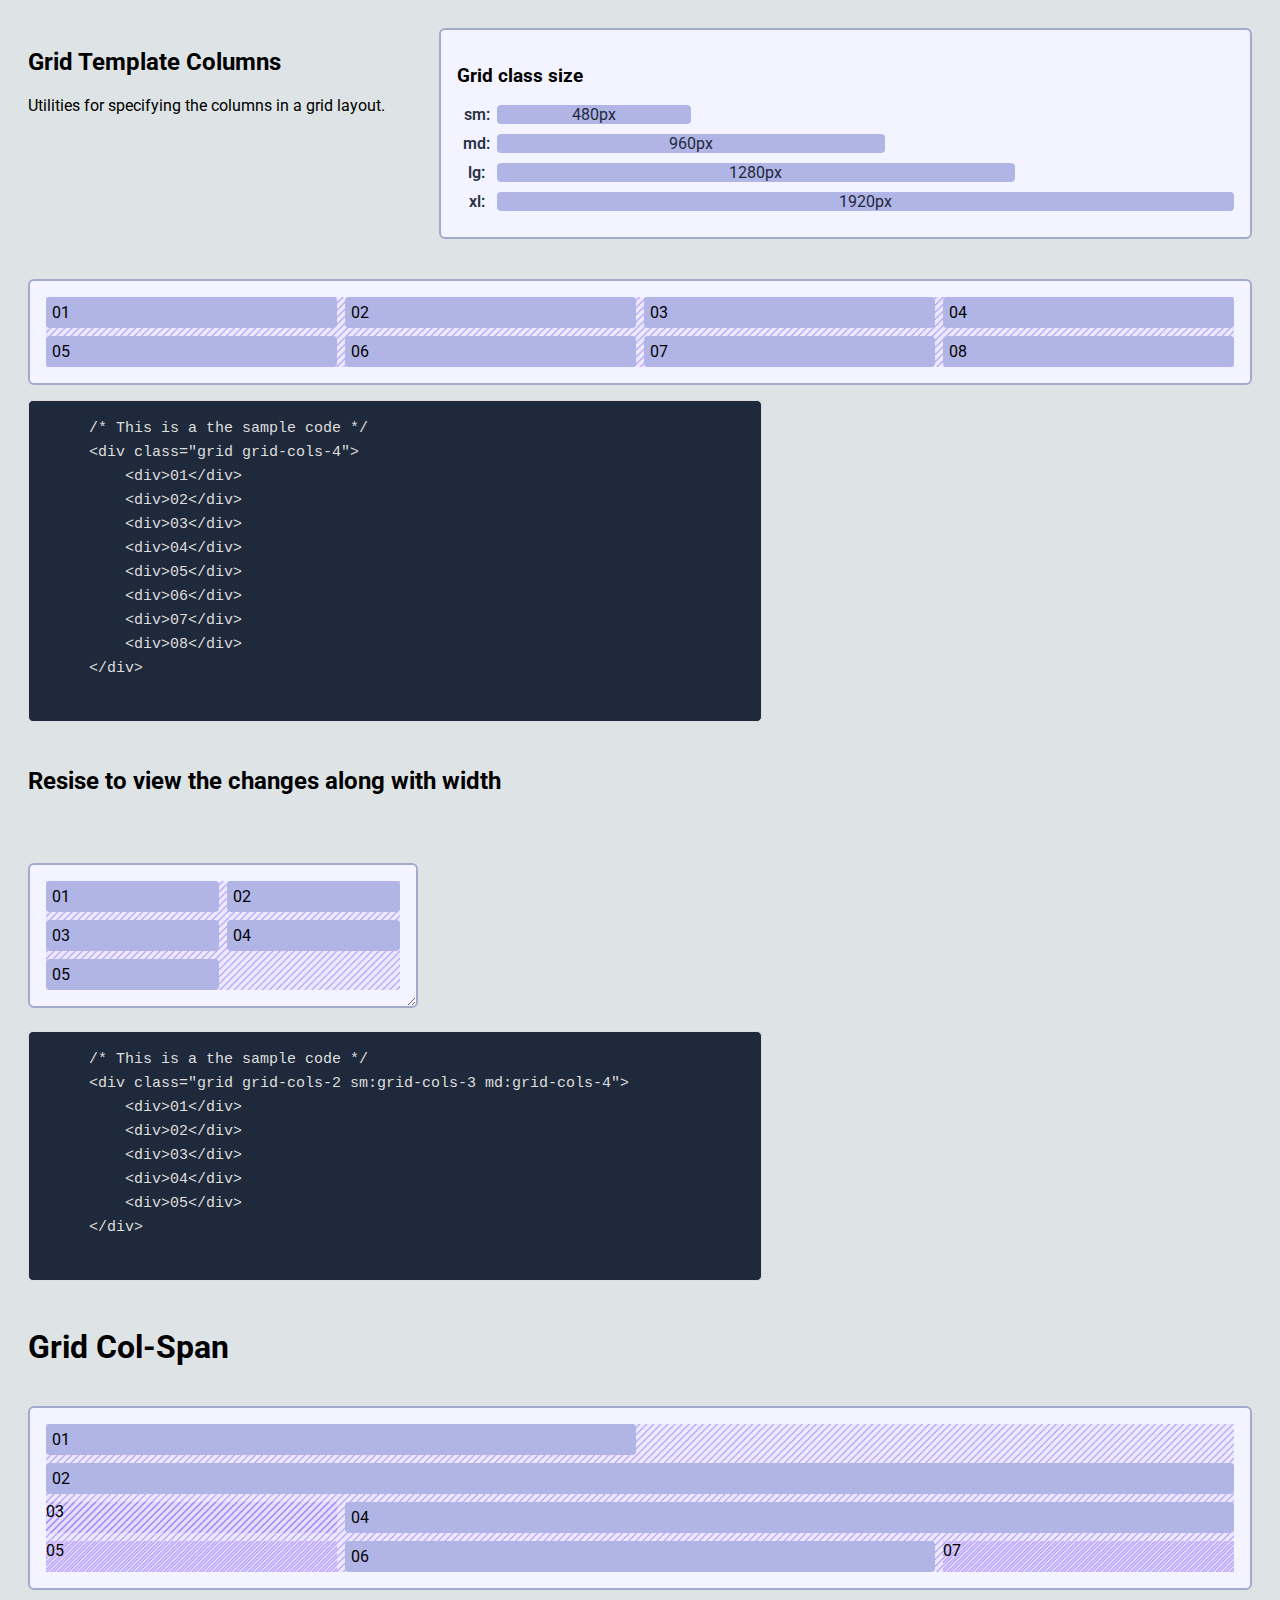
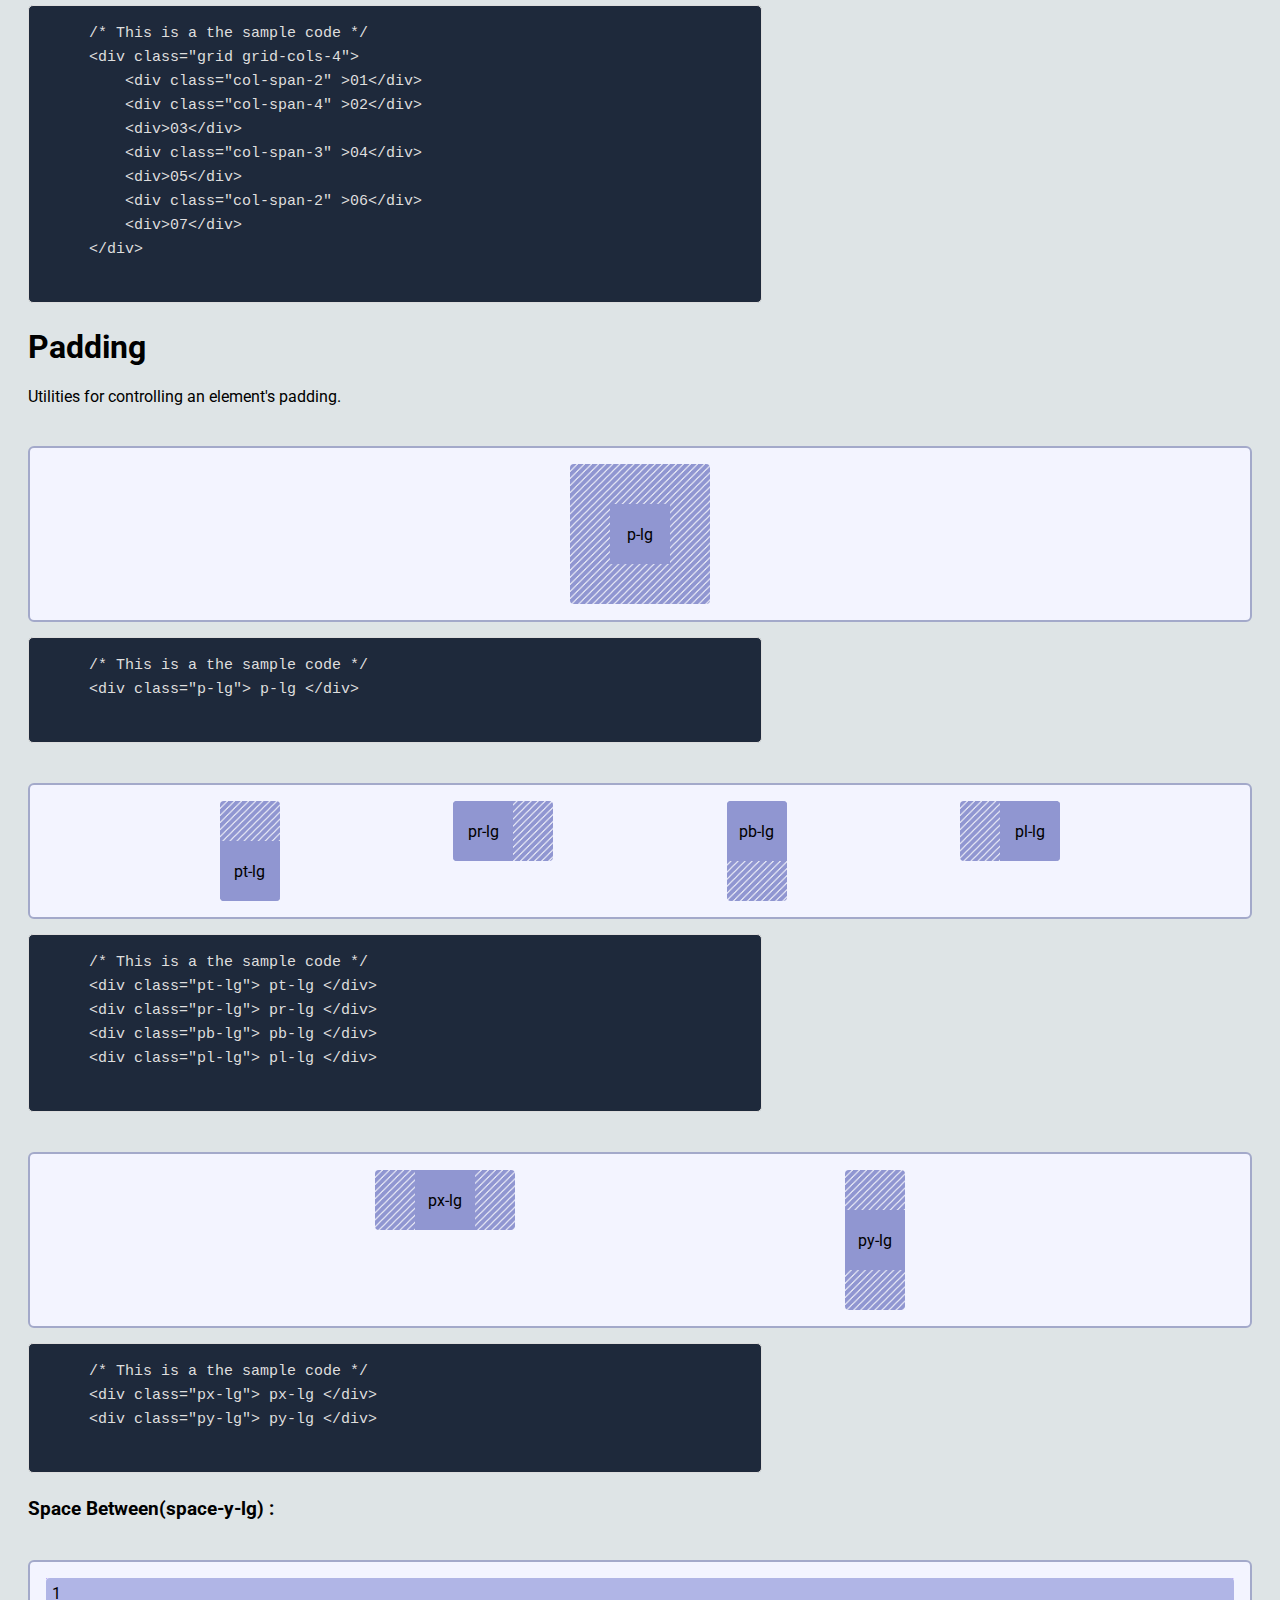
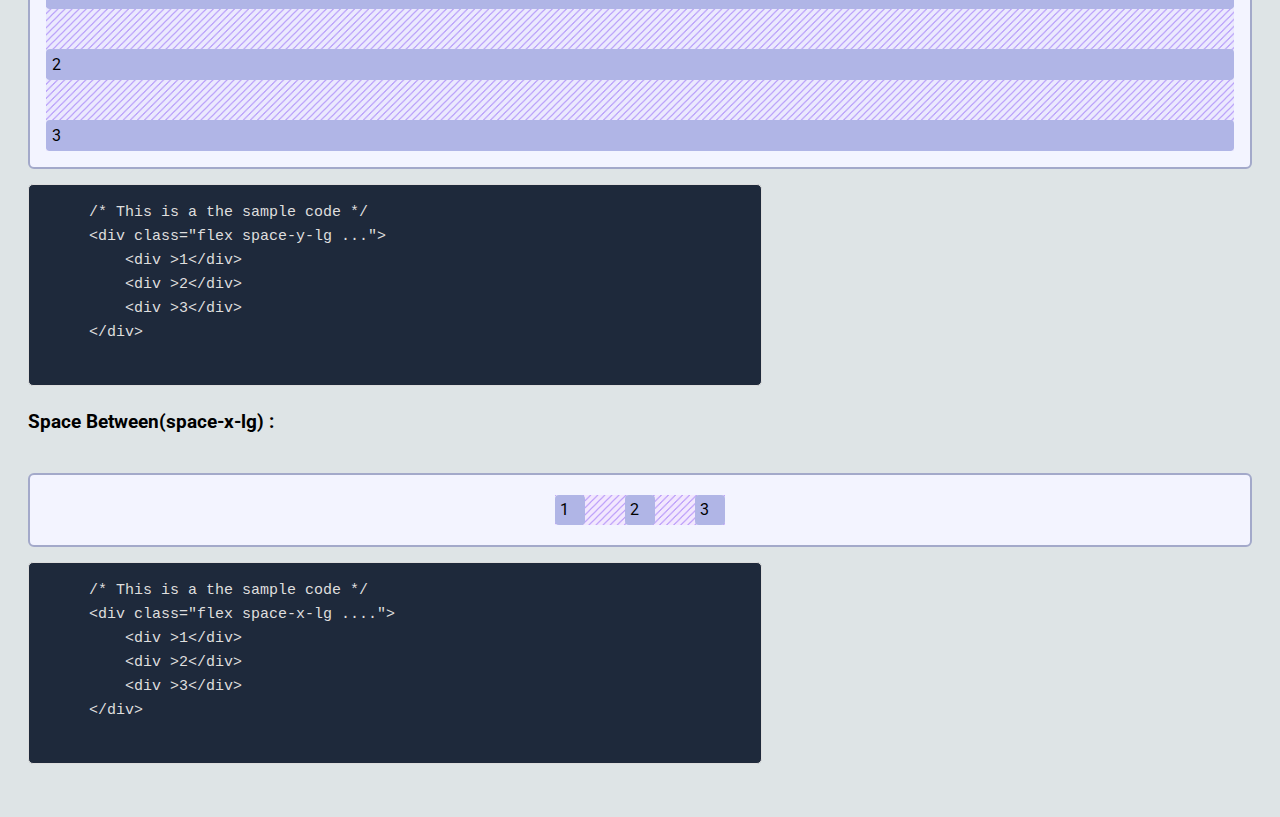
==== commit cc18ade9: "Add roboto" ====
--- a/index.html
+++ b/index.html
@@ -7,6 +7,8 @@
     <title>Webropol-grid-system</title>
     <link rel="stylesheet" href="styles.css" />
     <link rel="stylesheet" href="design.css" />
+    <link href="https://fonts.googleapis.com/css?family=Roboto:400,500" rel="stylesheet">
+
 </head>
 
 <body style="padding: 20px;">
--- a/styles.css
+++ b/styles.css
@@ -1,3 +1,7 @@
+body {
+    font-family: 'Roboto', sans-serif;
+}
+
 .container-new {
     padding-left: 16px;
     padding-right: 16px;
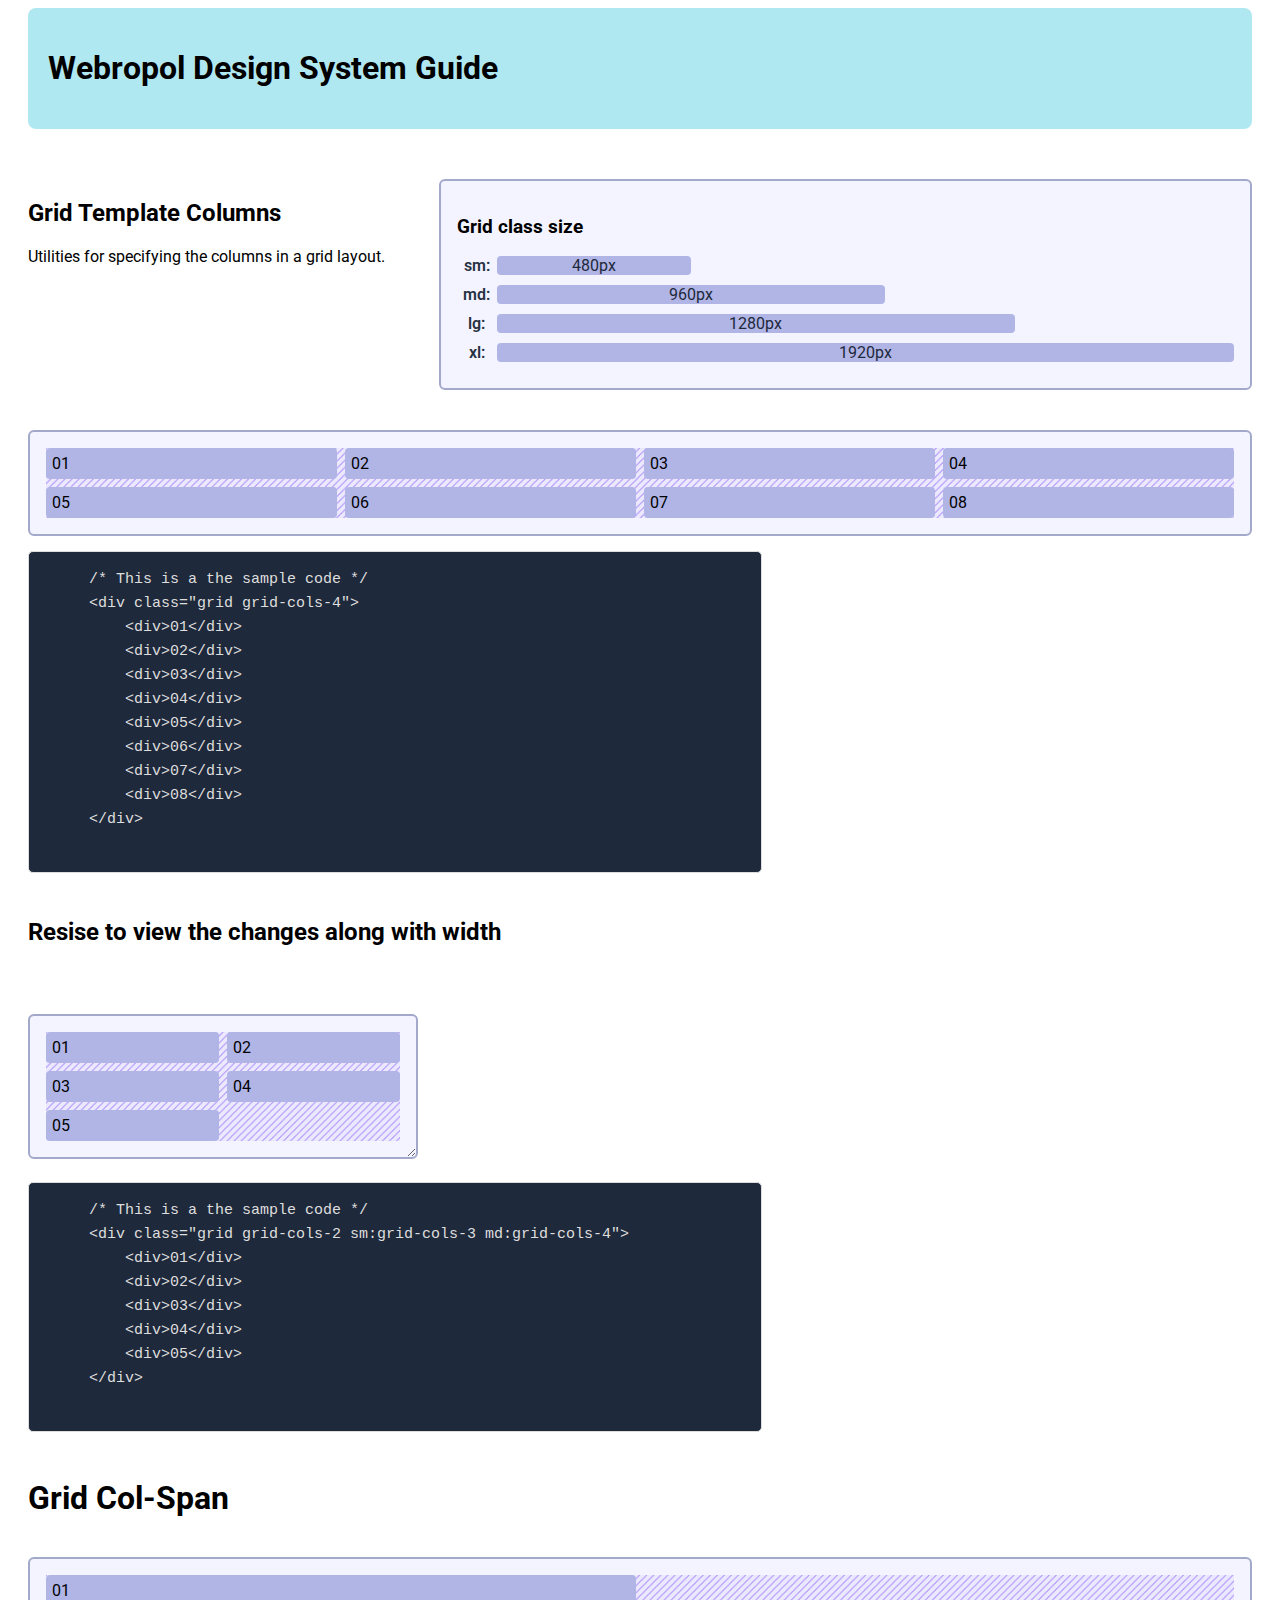
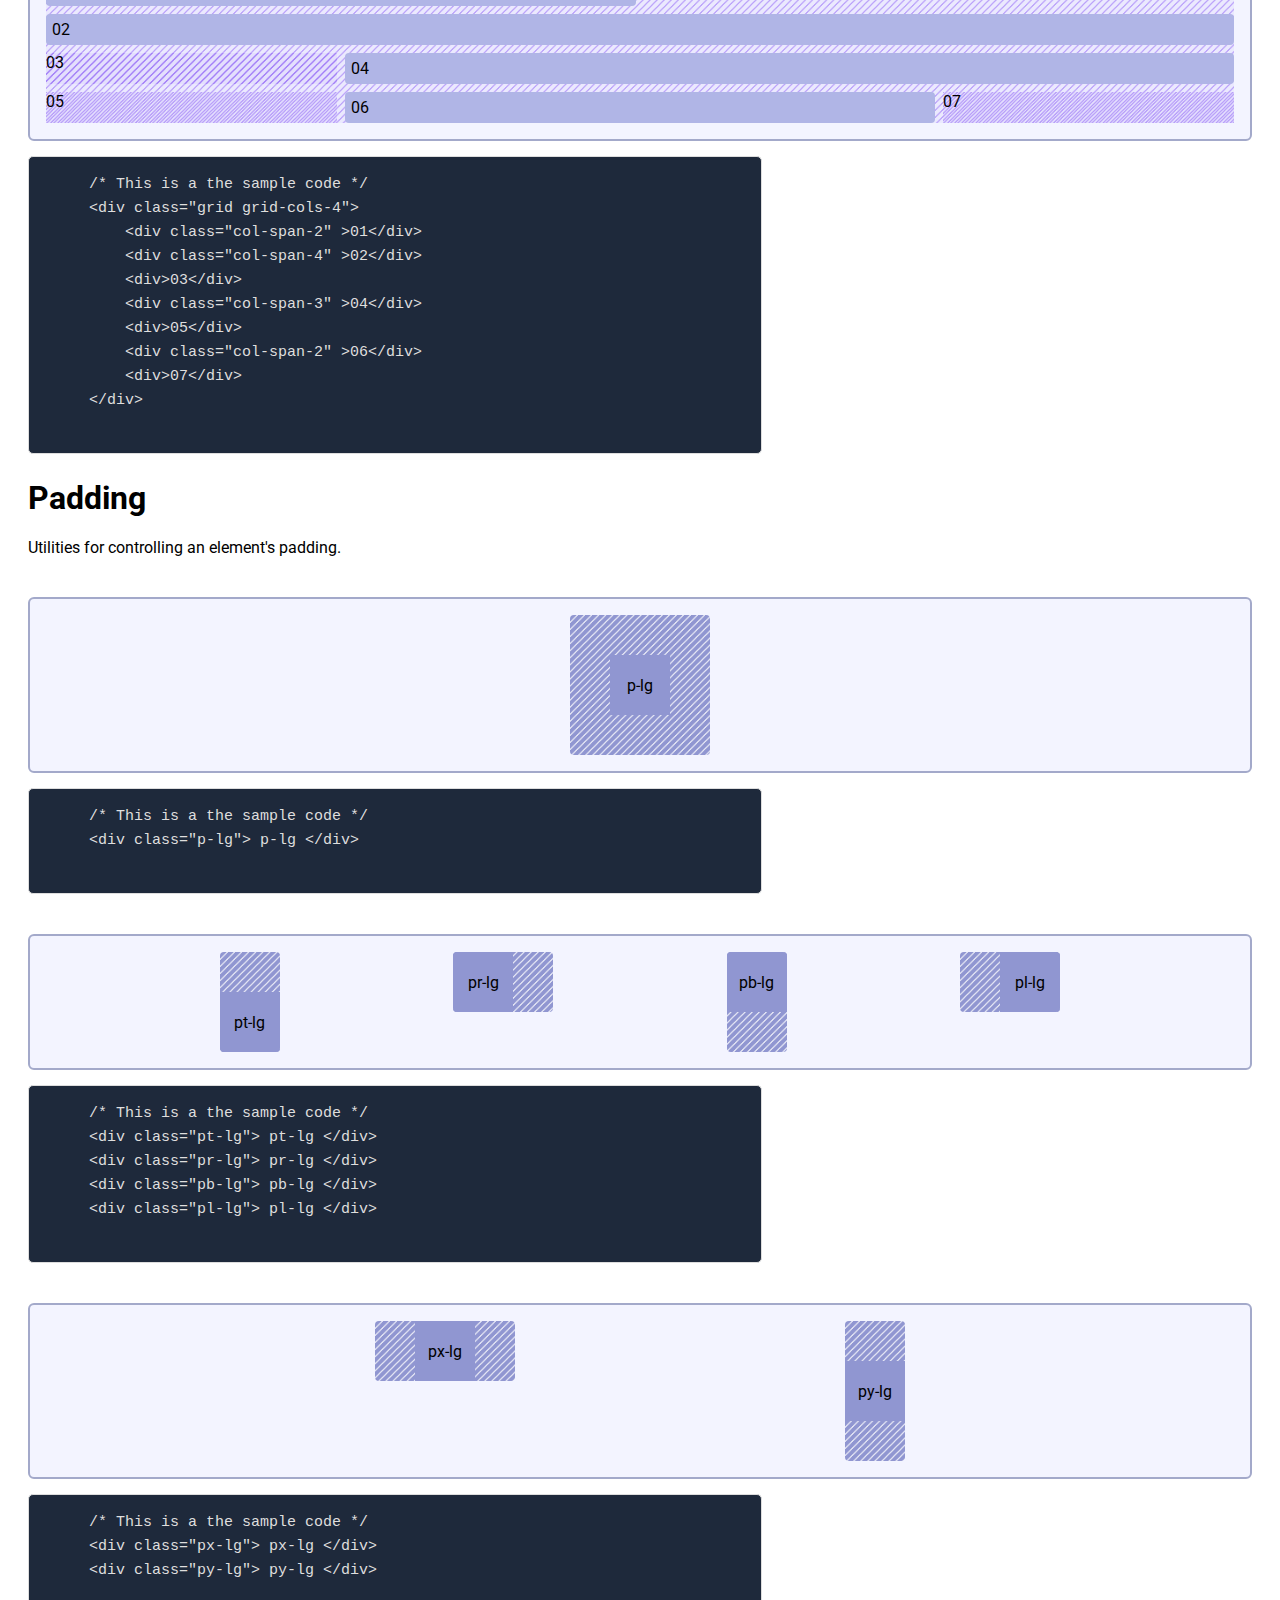
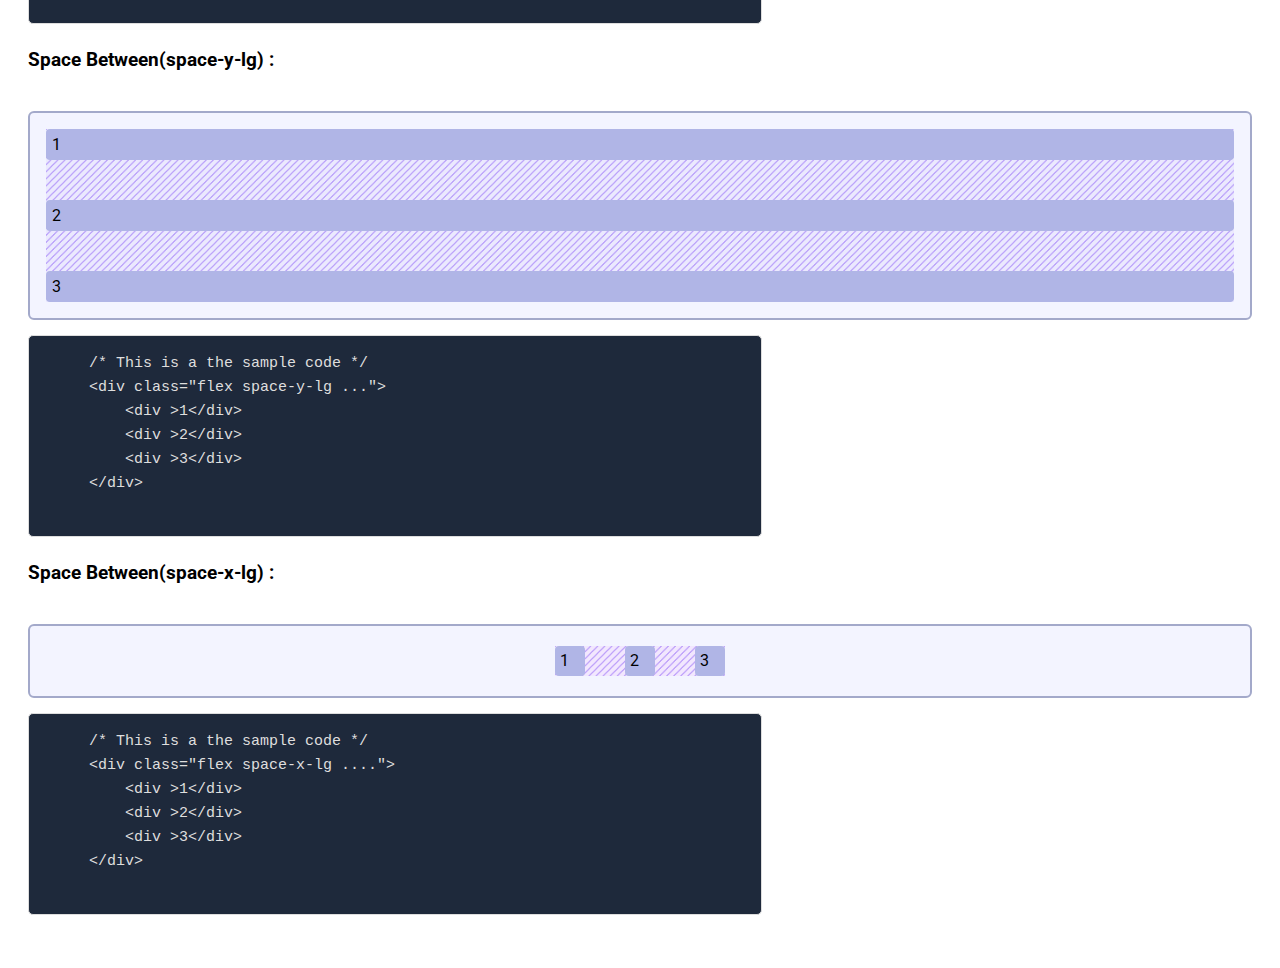
==== commit fd3779f3: "add header" ====
--- a/index.html
+++ b/index.html
@@ -12,8 +12,12 @@
 </head>
 
 <body style="padding: 20px;">
-    <div class="col-4-grid-demo">
-        <div class="grid grid-cols-3">
+    <div class="main-container">
+        <div class="main-header">
+            <h1>Webropol Design System Guide</h2>
+        </div>
+        <div class="col-4-grid-demo">
+            <div class="grid grid-cols-3">
             <div>
                 <h2 class="col-span-1">Grid Template Columns</h2>
                 <p>Utilities for specifying the columns in a grid layout.</p>
@@ -238,6 +242,7 @@
             </pre>
         </div>
     </div>
+</div>
 
 </body>
 </html>--- a/styles.css
+++ b/styles.css
@@ -2,6 +2,18 @@
     font-family: 'Roboto', sans-serif;
 }
 
+.main-container {
+    max-width: 1320px;
+    margin-left: auto;
+    margin-right: auto;
+}
+
+.main-header {
+    margin: -20px 0 50px 0;
+    background-color: #B0E8F1;
+    padding: 20px;
+    border-radius: 8px;
+}
 .container-new {
     padding-left: 16px;
     padding-right: 16px;
@@ -110,7 +122,7 @@
     grid-column: span 1;
 }
 
-@container  (min-width: 480px) {
+@container (min-width: 480px) {
     .sm\:grid-cols-12 {
         grid-template-columns: repeat(12, minmax(0, 1fr));
     }
@@ -218,9 +230,10 @@
 }
 
 @container (min-width: 960px) {
-    .grid{
-        background:#333;
-    }
+    .grid {
+        background: #333;
+    }
+
     .md\:grid-cols-12 {
         grid-template-columns: repeat(12, minmax(0, 1fr));
     }
@@ -327,7 +340,7 @@
     }
 }
 
-@container  (min-width: 1280px) {
+@container (min-width: 1280px) {
     .lg\:grid-cols-12 {
         grid-template-columns: repeat(12, minmax(0, 1fr));
     }
@@ -425,7 +438,7 @@
     }
 }
 
-@container  (min-width: 1920px) {
+@container (min-width: 1920px) {
     .xl\:grid-cols-12 {
         grid-template-columns: repeat(12, minmax(0, 1fr));
     }
--- a/design.css
+++ b/design.css
@@ -1,5 +1,5 @@
 :root {
-    background: rgb(222, 228, 230);
+    background: #FFFFFF;
     --deep-stripcolor: #8b5cf680;
     --light-stripcolor:#ffffffbf;
     --border-color: #a3a9ca;
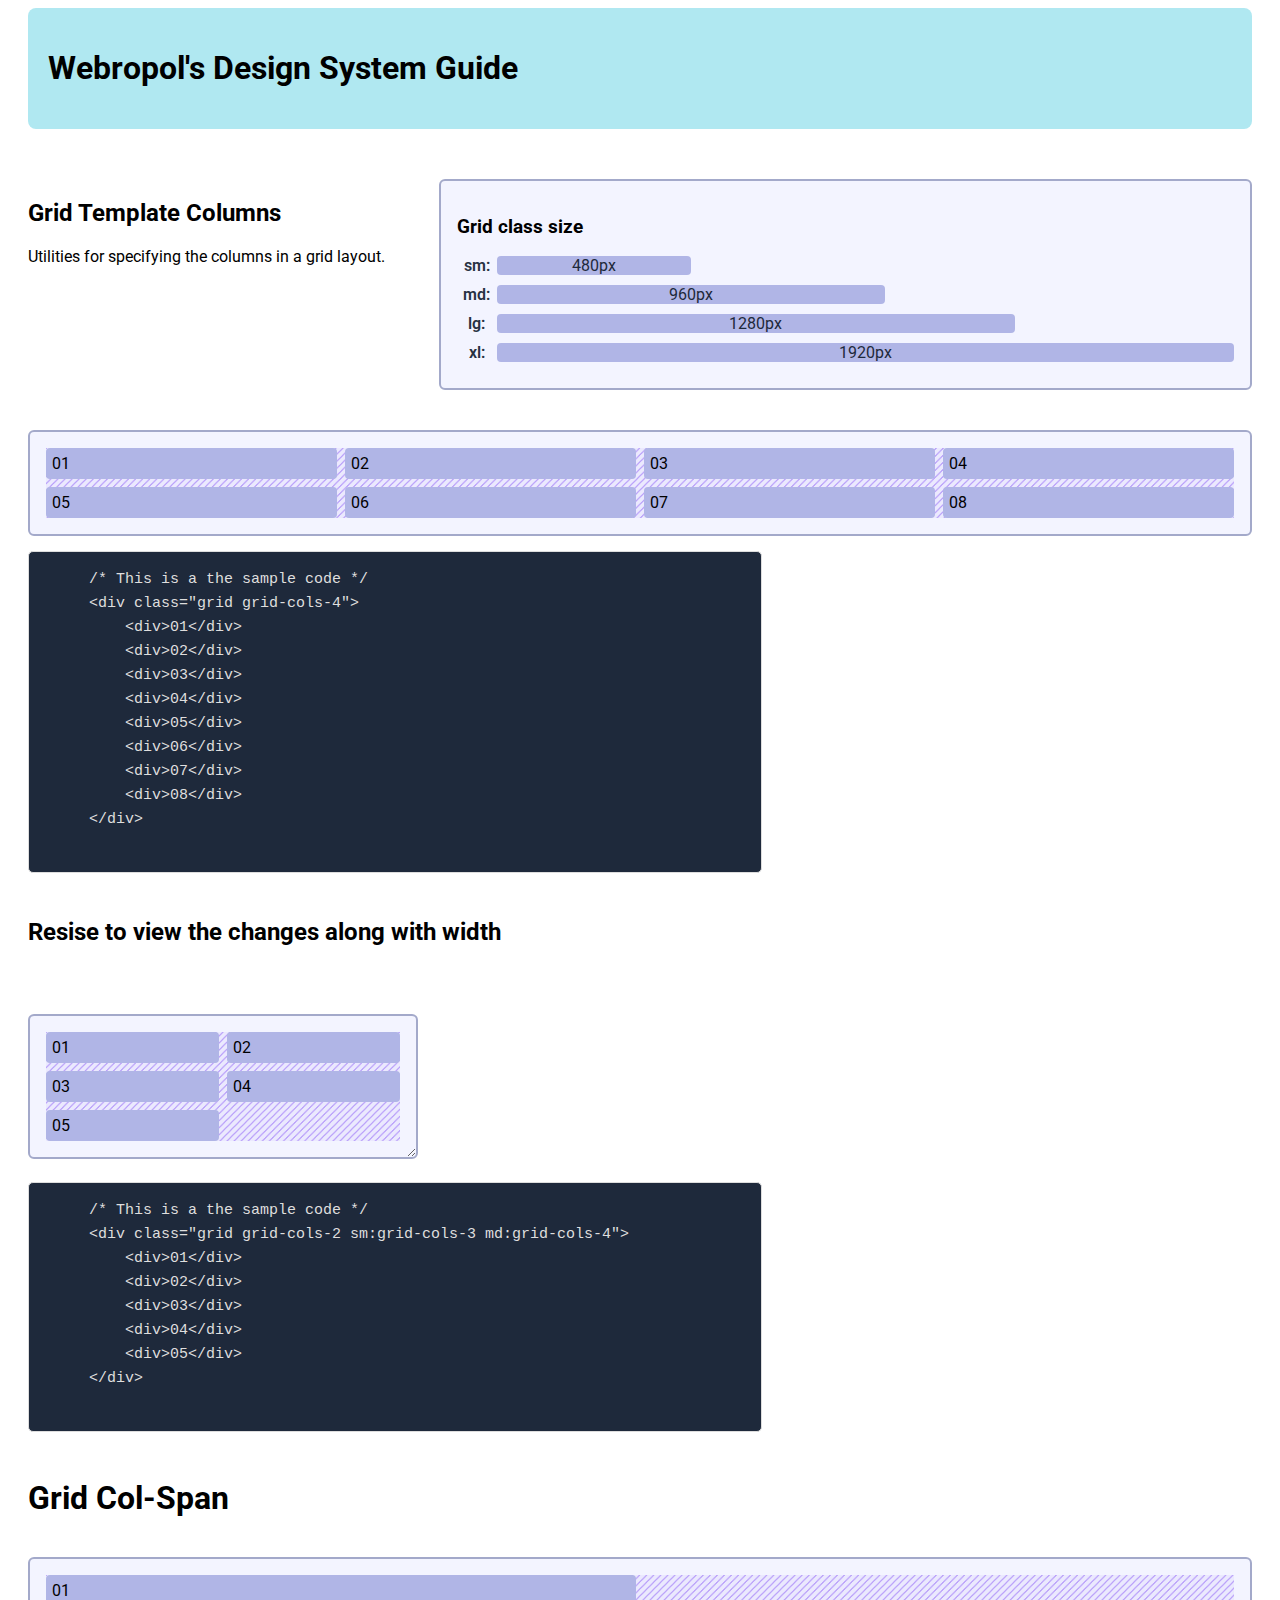
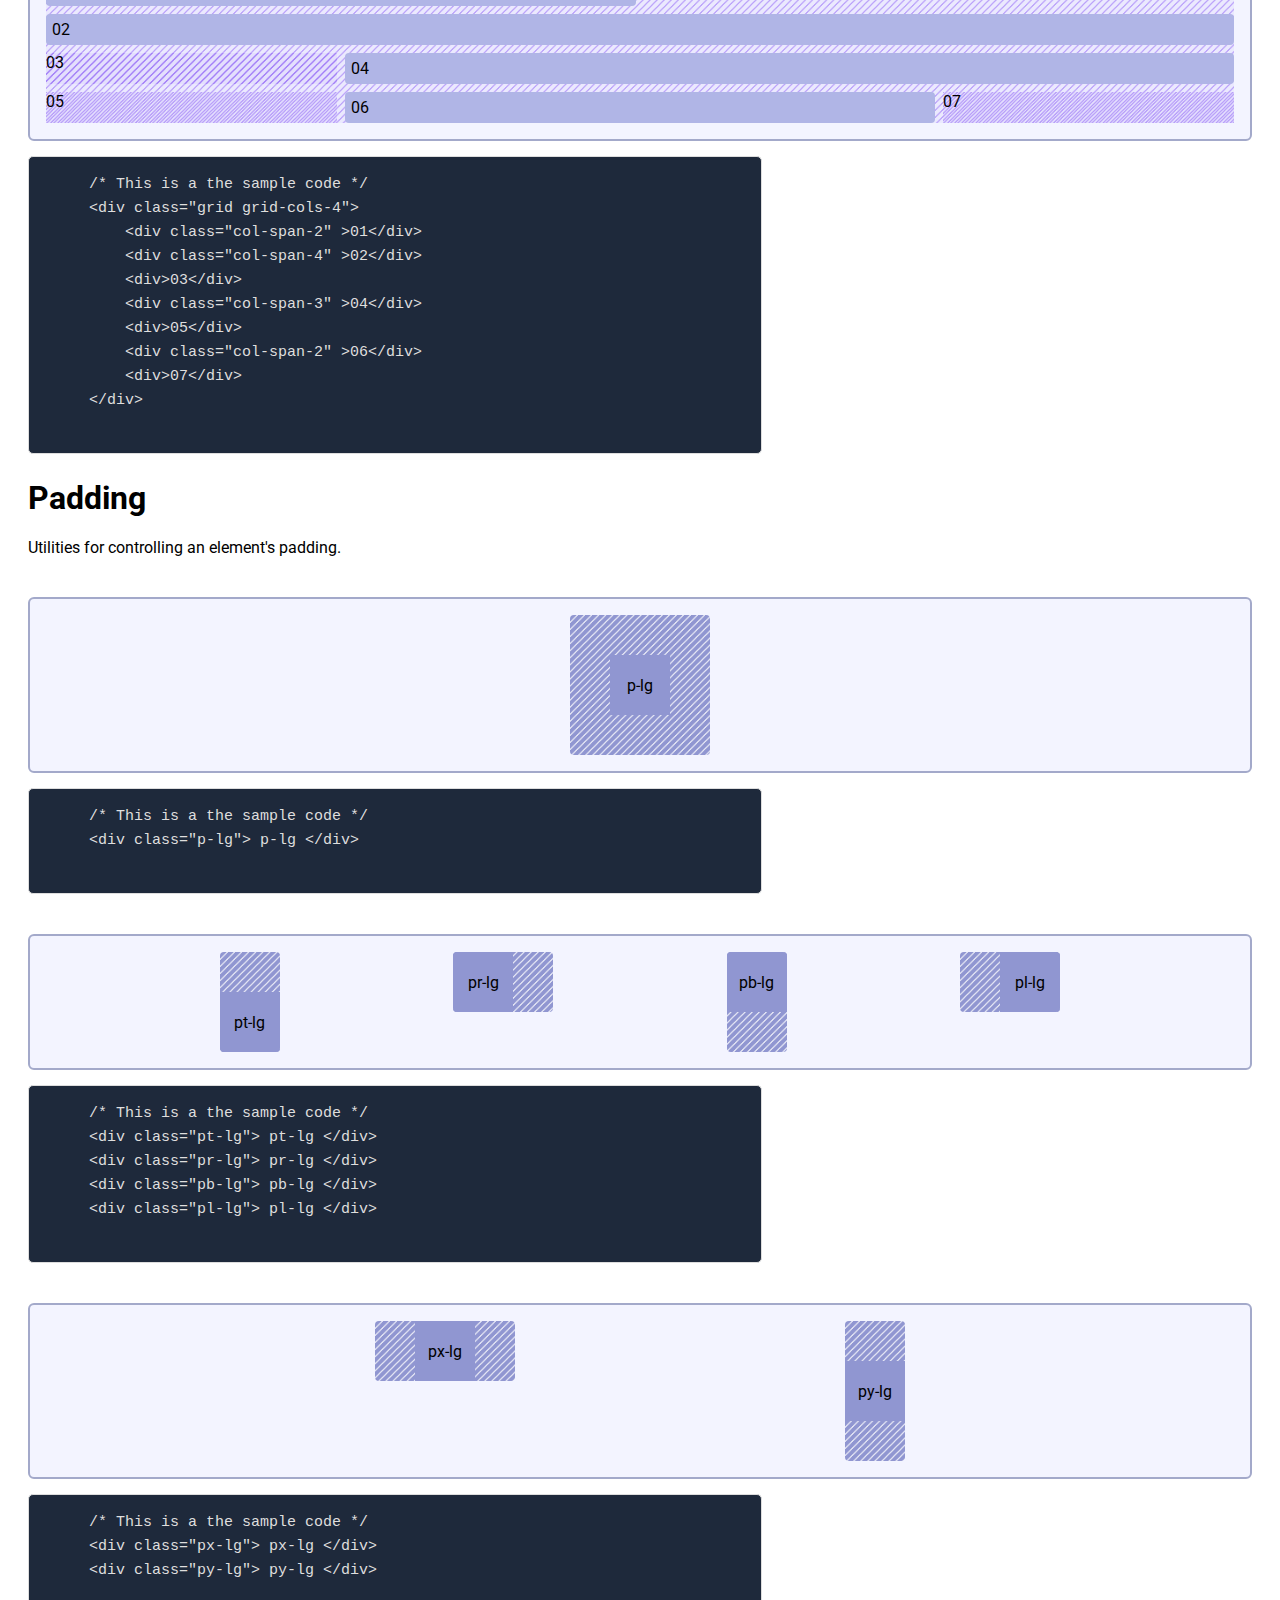
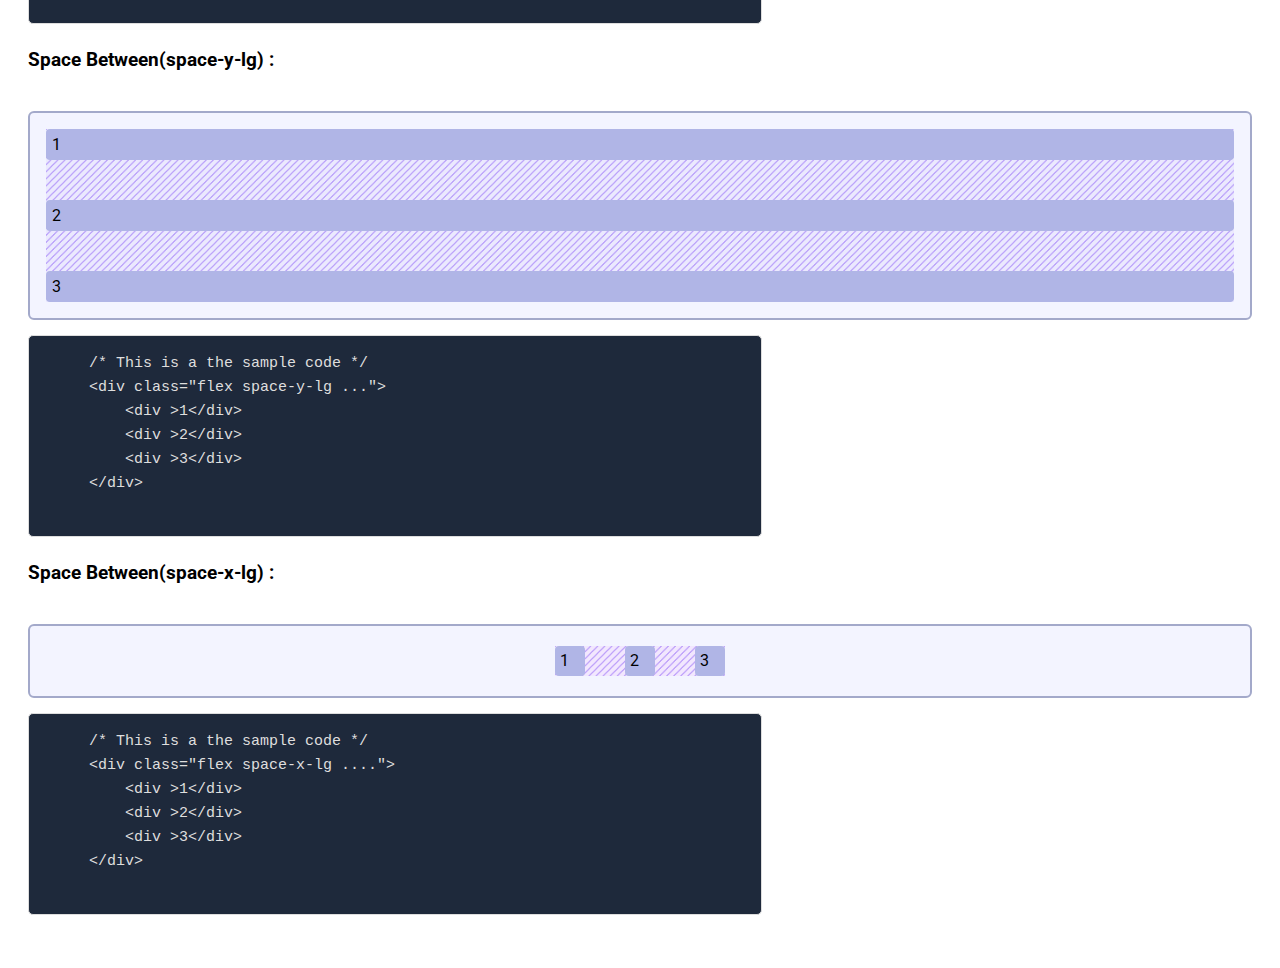
==== commit 9eb47716: "Update index.html" ====
--- a/index.html
+++ b/index.html
@@ -14,7 +14,7 @@
 <body style="padding: 20px;">
     <div class="main-container">
         <div class="main-header">
-            <h1>Webropol Design System Guide</h2>
+            <h1>Webropol's Design System Guide</h2>
         </div>
         <div class="col-4-grid-demo">
             <div class="grid grid-cols-3">
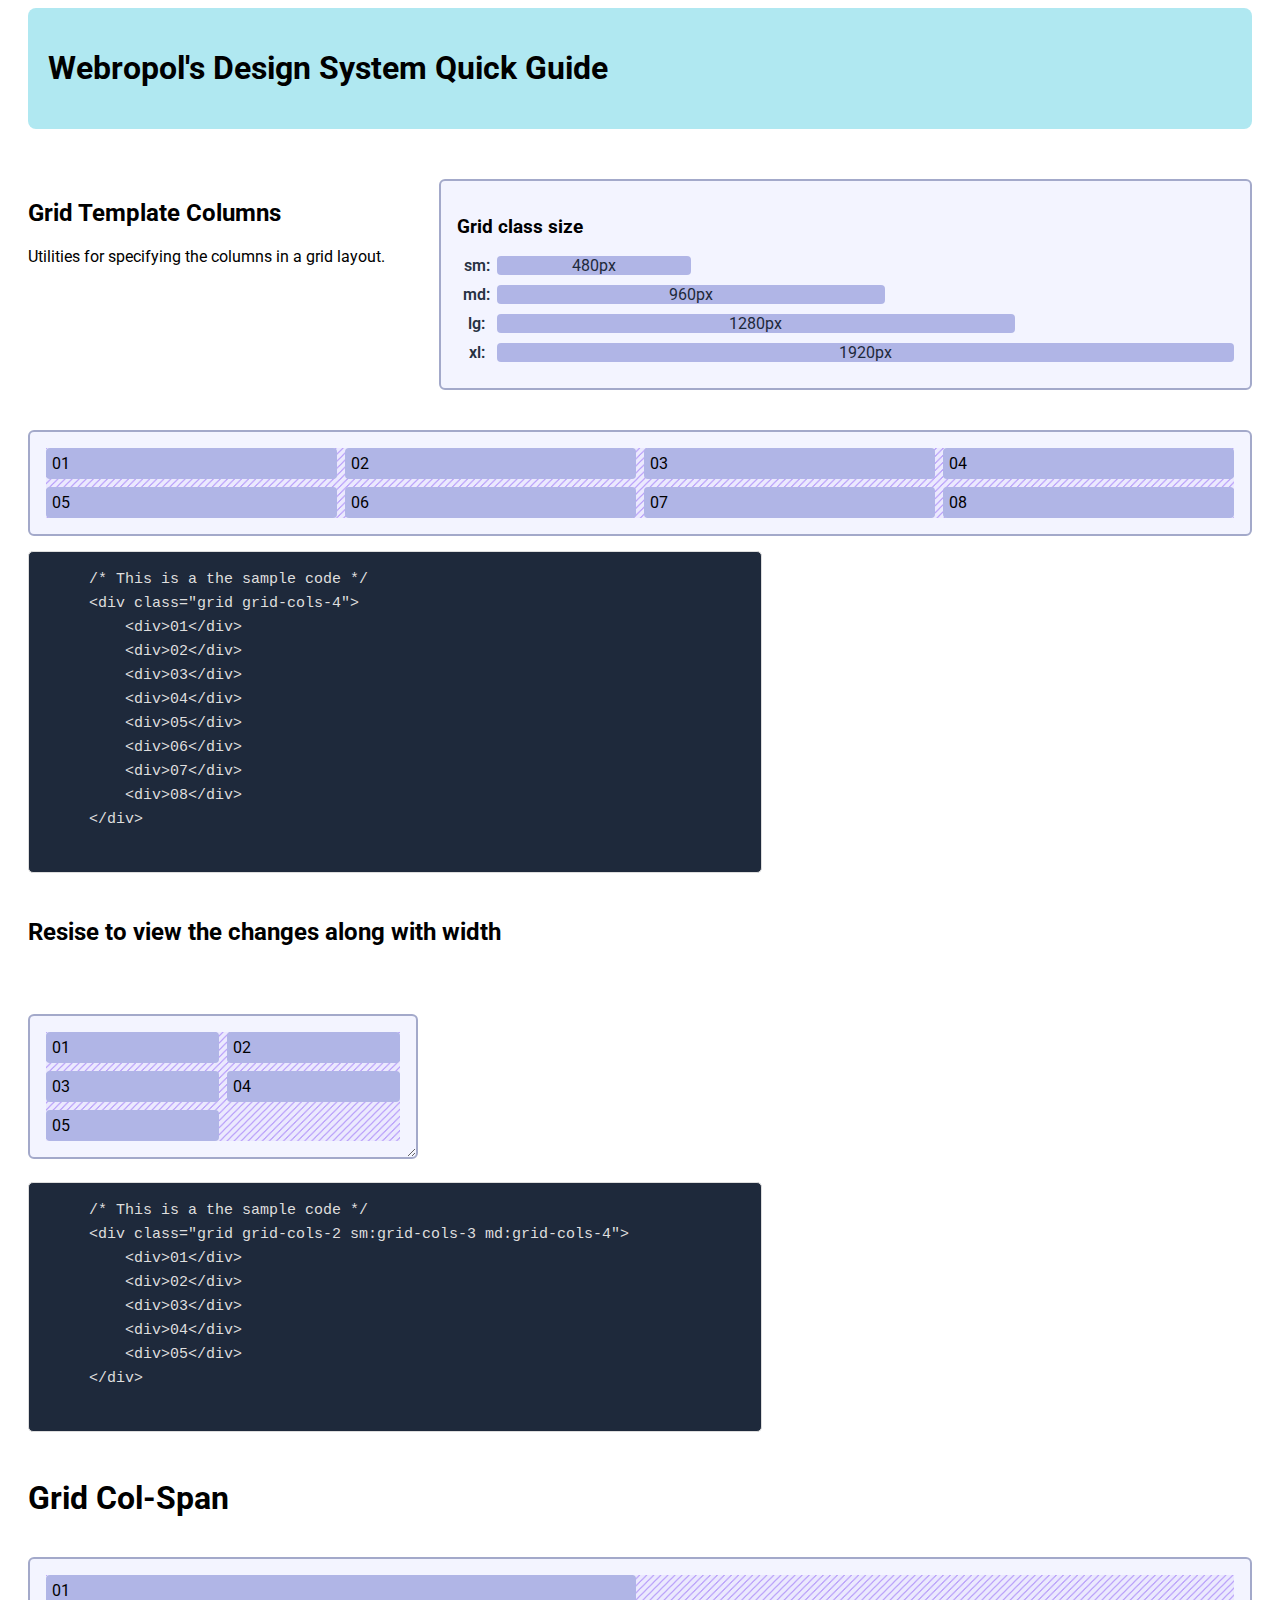
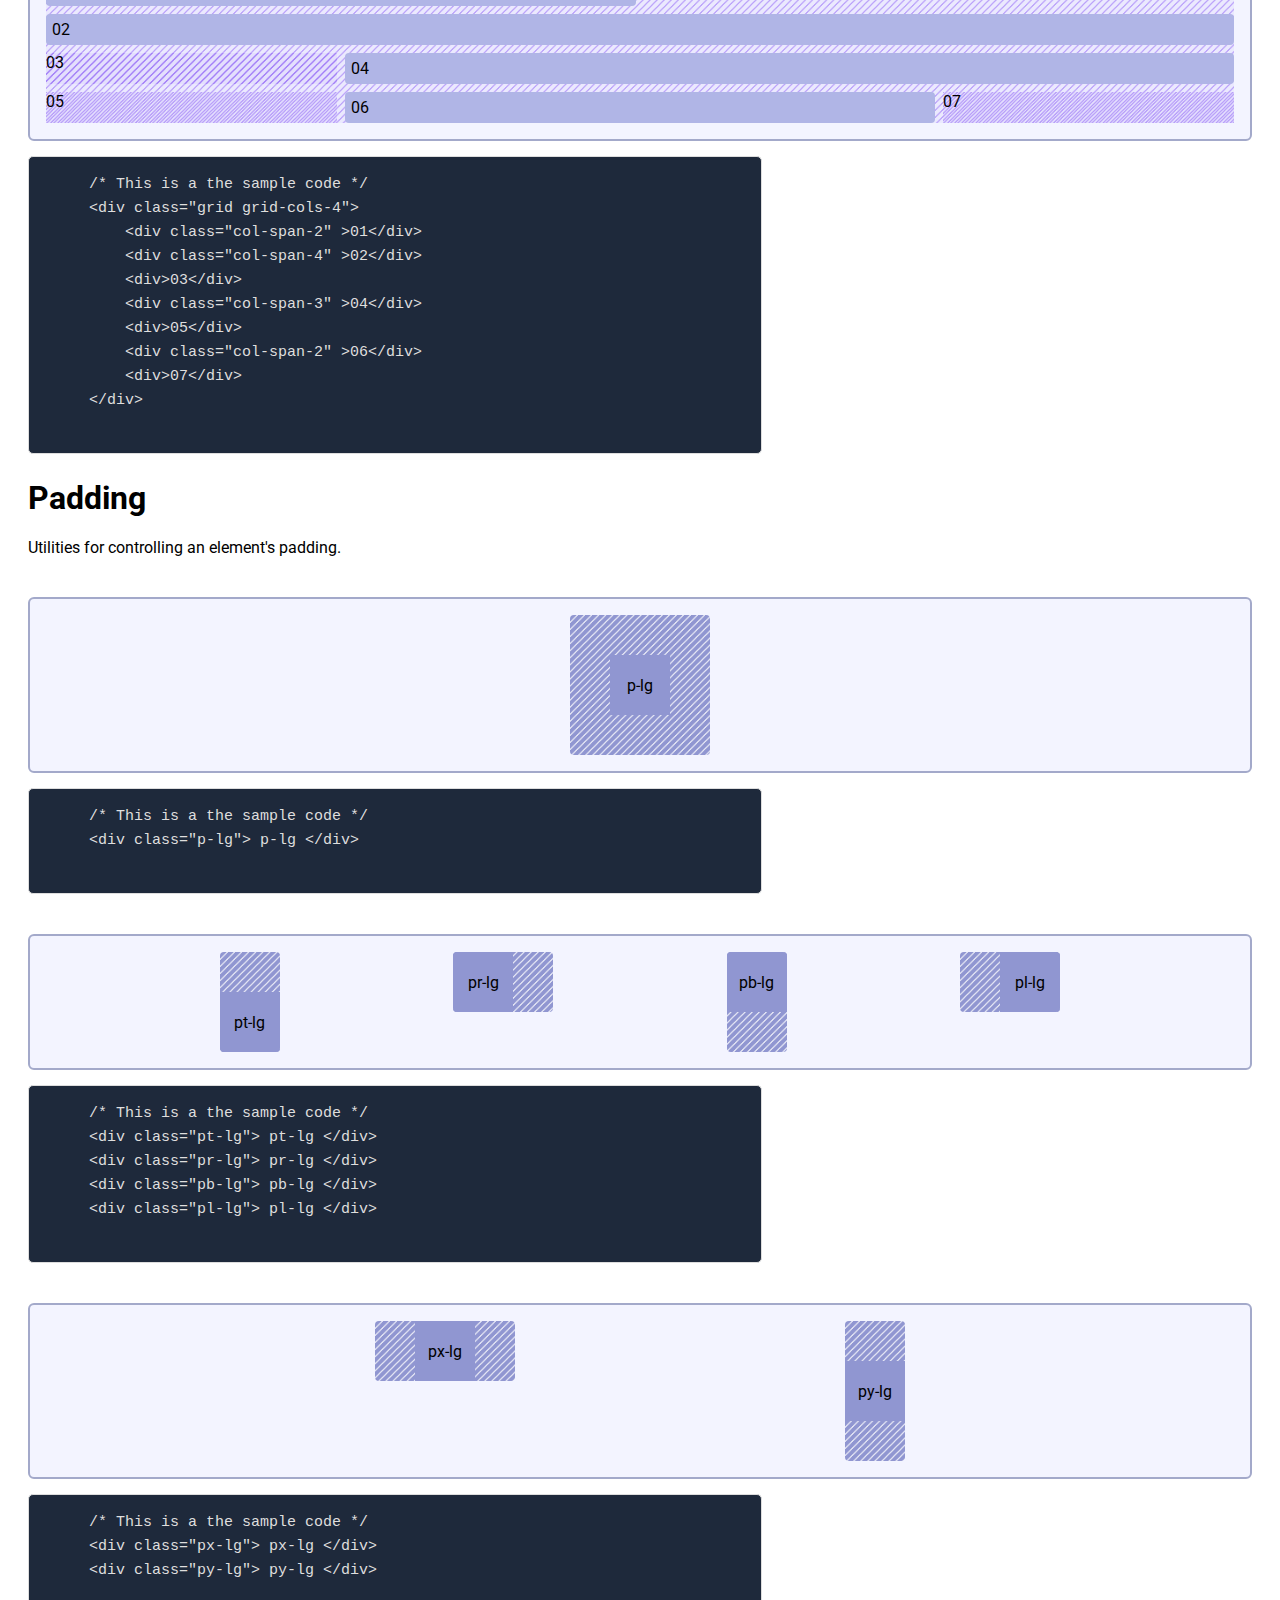
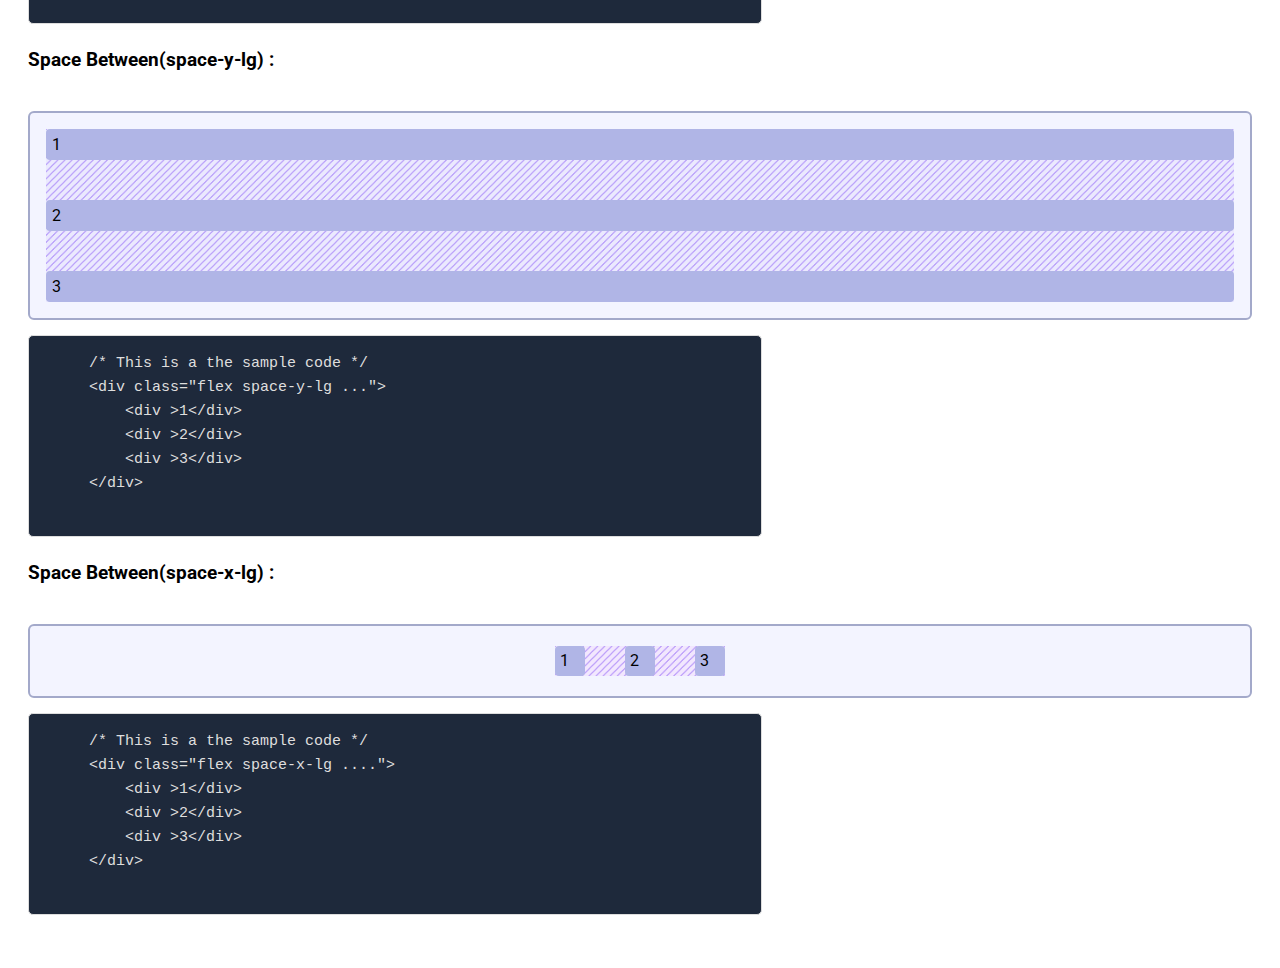
==== commit 9302df07: "Update index.html" ====
--- a/index.html
+++ b/index.html
@@ -4,7 +4,7 @@
 <head>
     <meta charset="UTF-8">
     <meta name="viewport" content="width=device-width, initial-scale=1.0">
-    <title>Webropol-grid-system</title>
+    <title>Webropol's Design System Guide</title>
     <link rel="stylesheet" href="styles.css" />
     <link rel="stylesheet" href="design.css" />
     <link href="https://fonts.googleapis.com/css?family=Roboto:400,500" rel="stylesheet">
@@ -14,7 +14,7 @@
 <body style="padding: 20px;">
     <div class="main-container">
         <div class="main-header">
-            <h1>Webropol's Design System Guide</h2>
+            <h1>Webropol's Design System Quick Guide</h2>
         </div>
         <div class="col-4-grid-demo">
             <div class="grid grid-cols-3">
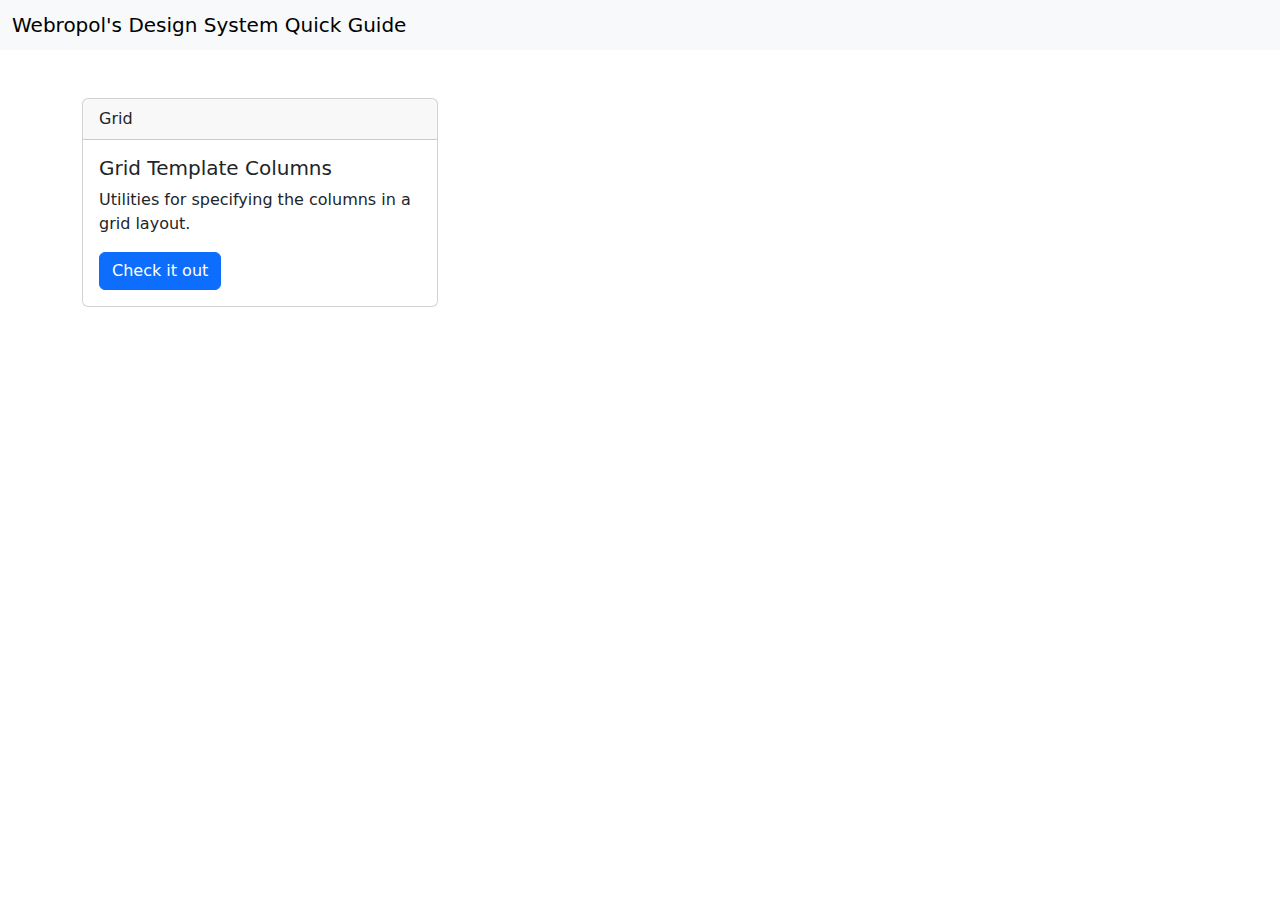
==== commit e5d5aa40: "add the main page" ====
--- a/index.html
+++ b/index.html
@@ -1,248 +1,38 @@
 <!DOCTYPE html>
 <html lang="en">
-
-<head>
-    <meta charset="UTF-8">
-    <meta name="viewport" content="width=device-width, initial-scale=1.0">
-    <title>Webropol's Design System Guide</title>
-    <link rel="stylesheet" href="styles.css" />
-    <link rel="stylesheet" href="design.css" />
-    <link href="https://fonts.googleapis.com/css?family=Roboto:400,500" rel="stylesheet">
-
-</head>
-
-<body style="padding: 20px;">
-    <div class="main-container">
-        <div class="main-header">
-            <h1>Webropol's Design System Quick Guide</h2>
-        </div>
-        <div class="col-4-grid-demo">
-            <div class="grid grid-cols-3">
-            <div>
-                <h2 class="col-span-1">Grid Template Columns</h2>
-                <p>Utilities for specifying the columns in a grid layout.</p>
+    <head>
+        <meta charset="UTF-8">
+        <meta name="viewport" content="width=device-width, initial-scale=1.0">
+        <title>Webropol's Design System Guide</title>
+        <link href="https://fonts.googleapis.com/css?family=Roboto:400,500" rel="stylesheet">
+        <link
+            href="https://cdn.jsdelivr.net/npm/bootstrap@5.3.3/dist/css/bootstrap.min.css"
+            rel="stylesheet"
+            integrity="sha384-QWTKZyjpPEjISv5WaRU9OFeRpok6YctnYmDr5pNlyT2bRjXh0JMhjY6hW+ALEwIH"
+            crossorigin="anonymous"
+        >
+    </head>
+    <body>
+        <nav class="navbar bg-body-tertiary">
+            <div class="container-fluid">
+                <span class="navbar-brand mb-0 h1">Webropol's Design System Quick Guide</span>
             </div>
-            <div class="size-details col-span-2">
-                <h3>Grid class size </h3>
-                <div class="size-class">
-                    <div class="title">
-                        sm:
-                    </div>
-                    <div class="view" style="min-width: 25%;">
-                        480px
-                    </div>
-                </div>
-                <div class="size-class">
-                    <div class="title" >
-                        md:
-                    </div>
-                    <div class="view" style="min-width: 50%;">
-                        960px
-                    </div>
-                </div>
-                <div class="size-class">
-                    <div class="title">
-                        lg:
-                    </div>
-                    <div class="view" style="min-width: 66.67%;">
-                        1280px
-                    </div>
-                </div>
-                <div class="size-class">
-                    <div class="title">
-                        xl:
-                    </div>
-                    <div class="view" style="min-width: calc(100% - 40px);">
-                        1920px
+        </nav>
+        <div class="container">
+            <div class="row">
+                <div class="col-md-4">
+                    <div class="card mt-5">
+                        <div class="card-header">
+                            Grid
+                        </div>
+                        <div class="card-body">
+                            <h5 class="card-title">Grid Template Columns</h5>
+                            <p class="card-text">Utilities for specifying the columns in a grid layout.</p>
+                            <a href="grid.html" class="btn btn-primary">Check it out</a>
+                        </div>
                     </div>
                 </div>
             </div>
         </div>
-        <div class="container">
-            <div class="grid grid-cols-4 grid-cols-design stripes">
-                <div class="div-design">01</div>
-                <div class="div-design">02</div>
-                <div class="div-design">03</div>
-                <div class="div-design">04</div>
-                <div class="div-design">05</div>
-                <div class="div-design">06</div>
-                <div class="div-design">07</div>
-                <div class="div-design">08</div>
-            </div>
-        </div>
-        <div class="cols-code">
-            <pre>
-    /* This is a the sample code */
-    &lt;div class=&quot;grid grid-cols-4&quot;&gt;
-        &lt;div&gt;01&lt;/div&gt;
-        &lt;div&gt;02&lt;/div&gt;
-        &lt;div&gt;03&lt;/div&gt;
-        &lt;div&gt;04&lt;/div&gt;
-        &lt;div&gt;05&lt;/div&gt;
-        &lt;div&gt;06&lt;/div&gt;
-        &lt;div&gt;07&lt;/div&gt;
-        &lt;div&gt;08&lt;/div&gt;
-    &lt;/div&gt;
-            </pre>
-        </div>
-    </div>
-
-    <div class=" grid grid-cols-1">
-        <h2>Resise to view the changes along with width </h2>
-        <div class="container-md">
-            <div class="grid grid-cols-2 sm:grid-cols-3 md:grid-cols-4 grid-cols-design stripes">
-                <div class="div-design">01</div>
-                <div class="div-design">02</div>
-                <div class="div-design">03</div>
-                <div class="div-design">04</div>
-                <div class="div-design">05</div>
-            </div>
-        </div>
-        <div class="cols-code">
-            <pre>
-    /* This is a the sample code */
-    &lt;div class=&quot;grid grid-cols-2 sm:grid-cols-3 md:grid-cols-4&quot;&gt;
-        &lt;div&gt;01&lt;/div&gt;
-        &lt;div&gt;02&lt;/div&gt;
-        &lt;div&gt;03&lt;/div&gt;
-        &lt;div&gt;04&lt;/div&gt;
-        &lt;div&gt;05&lt;/div&gt;
-    &lt;/div&gt;
-            </pre>
-        </div>
-    </div>
-
-    <div class="col-4-grid-demo">
-        <h1>Grid Col-Span </h1>
-        <div class="container">
-            <div class="grid grid-cols-4 grid-cols-design stripes">
-                <div class="div-design col-span-2">01</div>
-                <div class="div-design col-span-4">02</div>
-                <div class="stripes">03</div>
-                <div class="div-design col-span-3">04</div>
-                <div class="stripes">05</div>
-                <div class="div-design col-span-2">06</div>
-                <div class="stripes">07</div>
-            </div>
-        </div>
-        <div class="cols-code">
-            <pre>
-    /* This is a the sample code */
-    &lt;div class=&quot;grid grid-cols-4&quot;&gt;
-        &lt;div class=&quot;col-span-2&quot; &gt;01&lt;/div&gt;
-        &lt;div class=&quot;col-span-4&quot; &gt;02&lt;/div&gt;
-        &lt;div&gt;03&lt;/div&gt;
-        &lt;div class=&quot;col-span-3&quot; &gt;04&lt;/div&gt;
-        &lt;div&gt;05&lt;/div&gt;
-        &lt;div class=&quot;col-span-2&quot; &gt;06&lt;/div&gt;
-        &lt;div&gt;07&lt;/div&gt;
-    &lt;/div&gt;
-            </pre>
-        </div>
-    </div>
-
-    <div class="padding-demos">
-        <div>
-            <h1>Padding</h1>
-            <p>Utilities for controlling an element's padding.</p>
-        </div>
-        <div class="p-lg-demo">
-            <div class="padding-container con-p-lg">
-                <div class="p-lg p-lg-design bg-stripes-white">
-                    <div class="inner-p">p-lg</div>
-                </div>
-            </div>
-            <div class="cols-code">
-        <pre>
-    /* This is a the sample code */
-    &lt;div class=&quot;p-lg&quot;&gt; p-lg &lt;/div&gt;
-        </pre>
-            </div>
-        </div>
-        <div class="side-padding-demo">
-            <div class="padding-container con-side">
-                <div class="pt-lg p-lg-design bg-stripes-white">
-                    <div class="inner-p inner-pt-lg">pt-lg</div>
-                </div>
-                <div class="pr-lg p-lg-design bg-stripes-white">
-                    <div class="inner-p inner-pr-lg">pr-lg</div>
-                </div>
-                <div class="pb-lg p-lg-design bg-stripes-white">
-                    <div class="inner-p inner-pb-lg">pb-lg</div>
-                </div>
-                <div class="pl-lg p-lg-design bg-stripes-white">
-                    <div class="inner-p inner-pl-lg">pl-lg</div>
-                </div>
-            </div>
-            <div class="cols-code">
-        <pre>
-    /* This is a the sample code */
-    &lt;div class=&quot;pt-lg&quot;&gt; pt-lg &lt;/div&gt;
-    &lt;div class=&quot;pr-lg&quot;&gt; pr-lg &lt;/div&gt;
-    &lt;div class=&quot;pb-lg&quot;&gt; pb-lg &lt;/div&gt;
-    &lt;div class=&quot;pl-lg&quot;&gt; pl-lg &lt;/div&gt;
-        </pre>
-        </div>
-
-        <div class="xy-axis-padding-de`o">
-            <div class="padding-container con-side">
-                <div class="px-lg p-lg-design bg-stripes-white">
-                    <div class="inner-p ">px-lg</div>
-                </div>
-                <div class="py-lg p-lg-design bg-stripes-white">
-                    <div class="inner-p">py-lg</div>
-                </div>
-            </div>
-            <div class="cols-code">
-        <pre>
-    /* This is a the sample code */
-    &lt;div class=&quot;px-lg&quot;&gt; px-lg &lt;/div&gt;
-    &lt;div class=&quot;py-lg&quot;&gt; py-lg &lt;/div&gt;
-        </pre>
-        </div>
-    </div>
-    <div class="space-between-demo">
-        <h3>Space Between(space-y-lg) :</h3>
-        <div class="container spacing  ">
-            <div class="space-y-lg stripes">
-                <div class="div-design">1</div>
-                <div class="div-design">2</div>
-                <div class="div-design">3</div>
-            </div>
-        </div>
-        <div class="cols-code">
-            <pre>
-    /* This is a the sample code */
-    &lt;div class=&quot;flex space-y-lg ...&quot;&gt;
-        &lt;div &gt;1&lt;/div&gt;
-        &lt;div &gt;2&lt;/div&gt;
-        &lt;div &gt;3&lt;/div&gt;
-    &lt;/div&gt;
-            </pre>
-        </div>
-    </div>
-        <h3>Space Between(space-x-lg) :</h3>
-        <div class="container ">
-                <div class="con-space ">
-                    <div class="bg-stripes space-x-lg ">
-                        <div class="div-design adjust-hight-width">1</div>
-                        <div class="div-design adjust-hight-width">2</div>
-                        <div class="div-design adjust-hight-width">3</div>
-                    </div>
-                </div>
-        </div>
-        <div class="cols-code">
-            <pre>
-    /* This is a the sample code */
-    &lt;div class=&quot;flex space-x-lg ....&quot;&gt;
-        &lt;div &gt;1&lt;/div&gt;
-        &lt;div &gt;2&lt;/div&gt;
-        &lt;div &gt;3&lt;/div&gt;
-    &lt;/div&gt;
-            </pre>
-        </div>
-    </div>
-</div>
-
-</body>
-</html>+    </body>
+</html>
